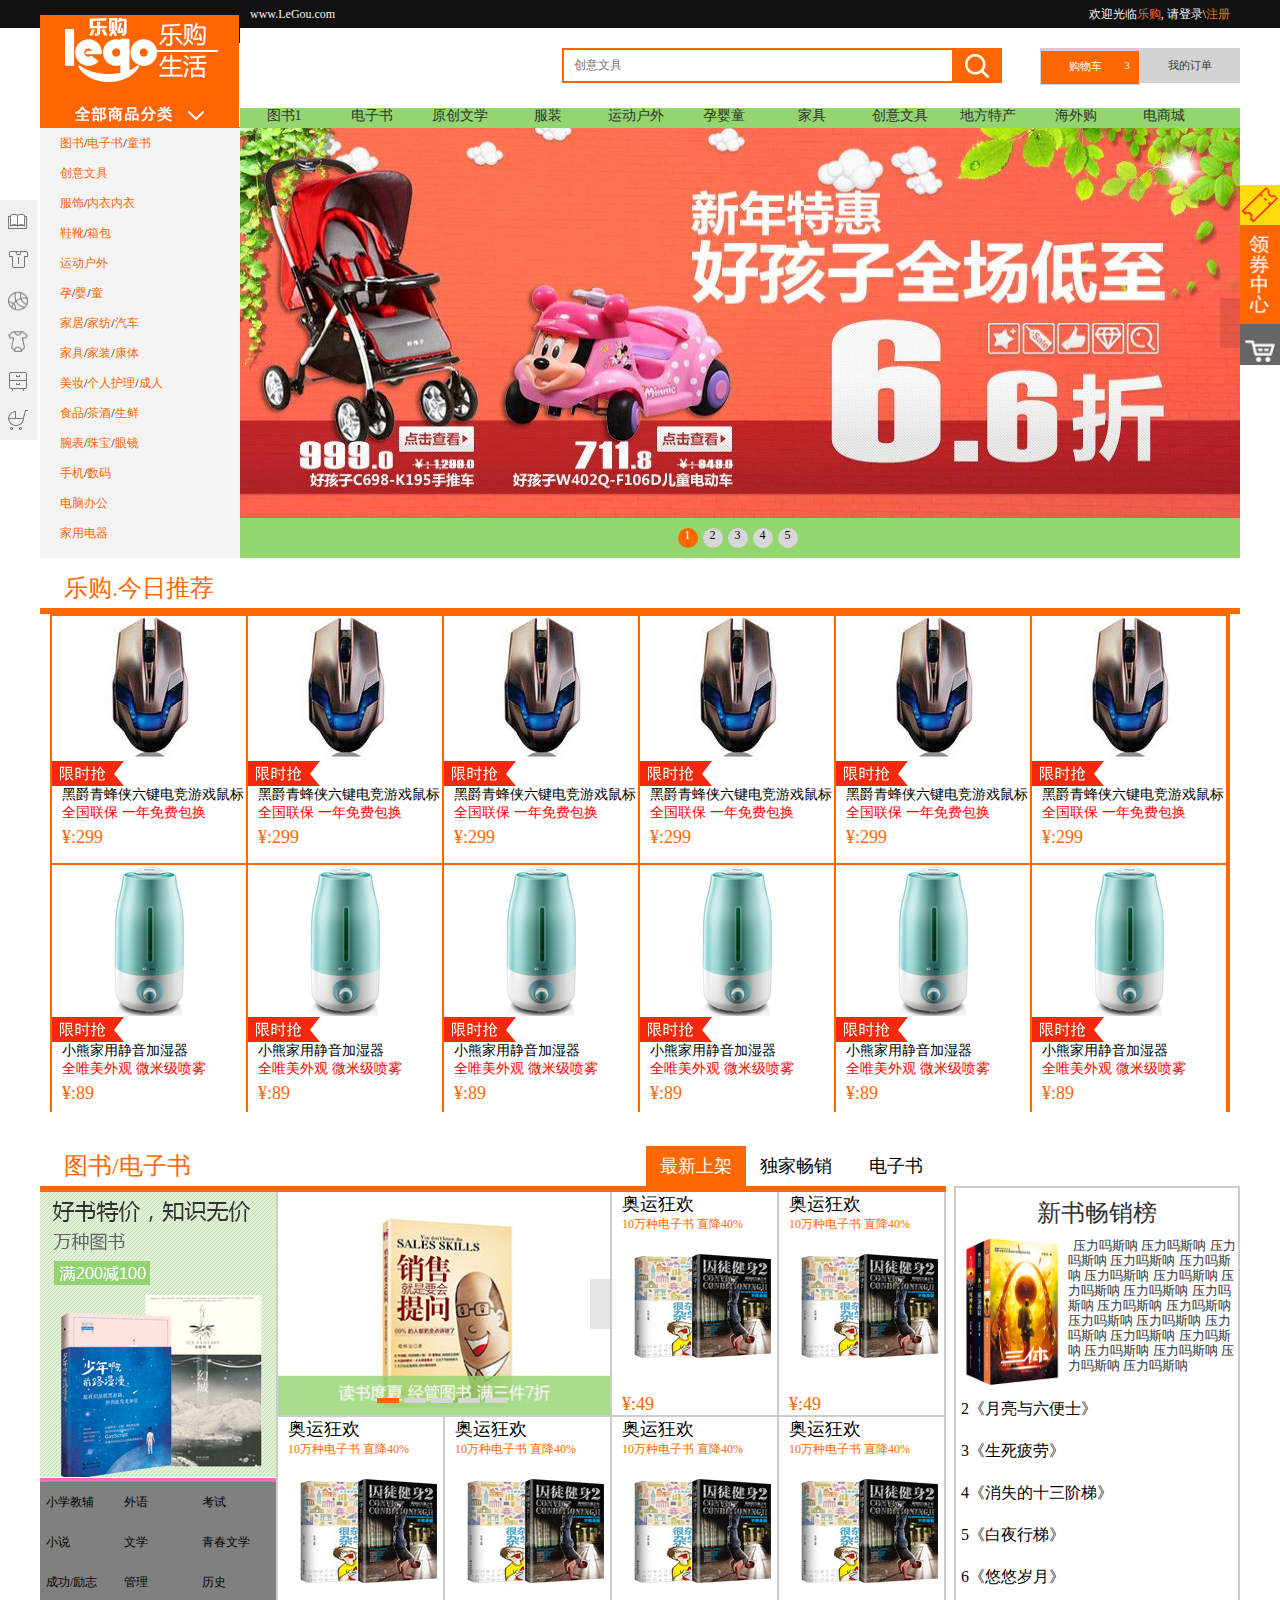
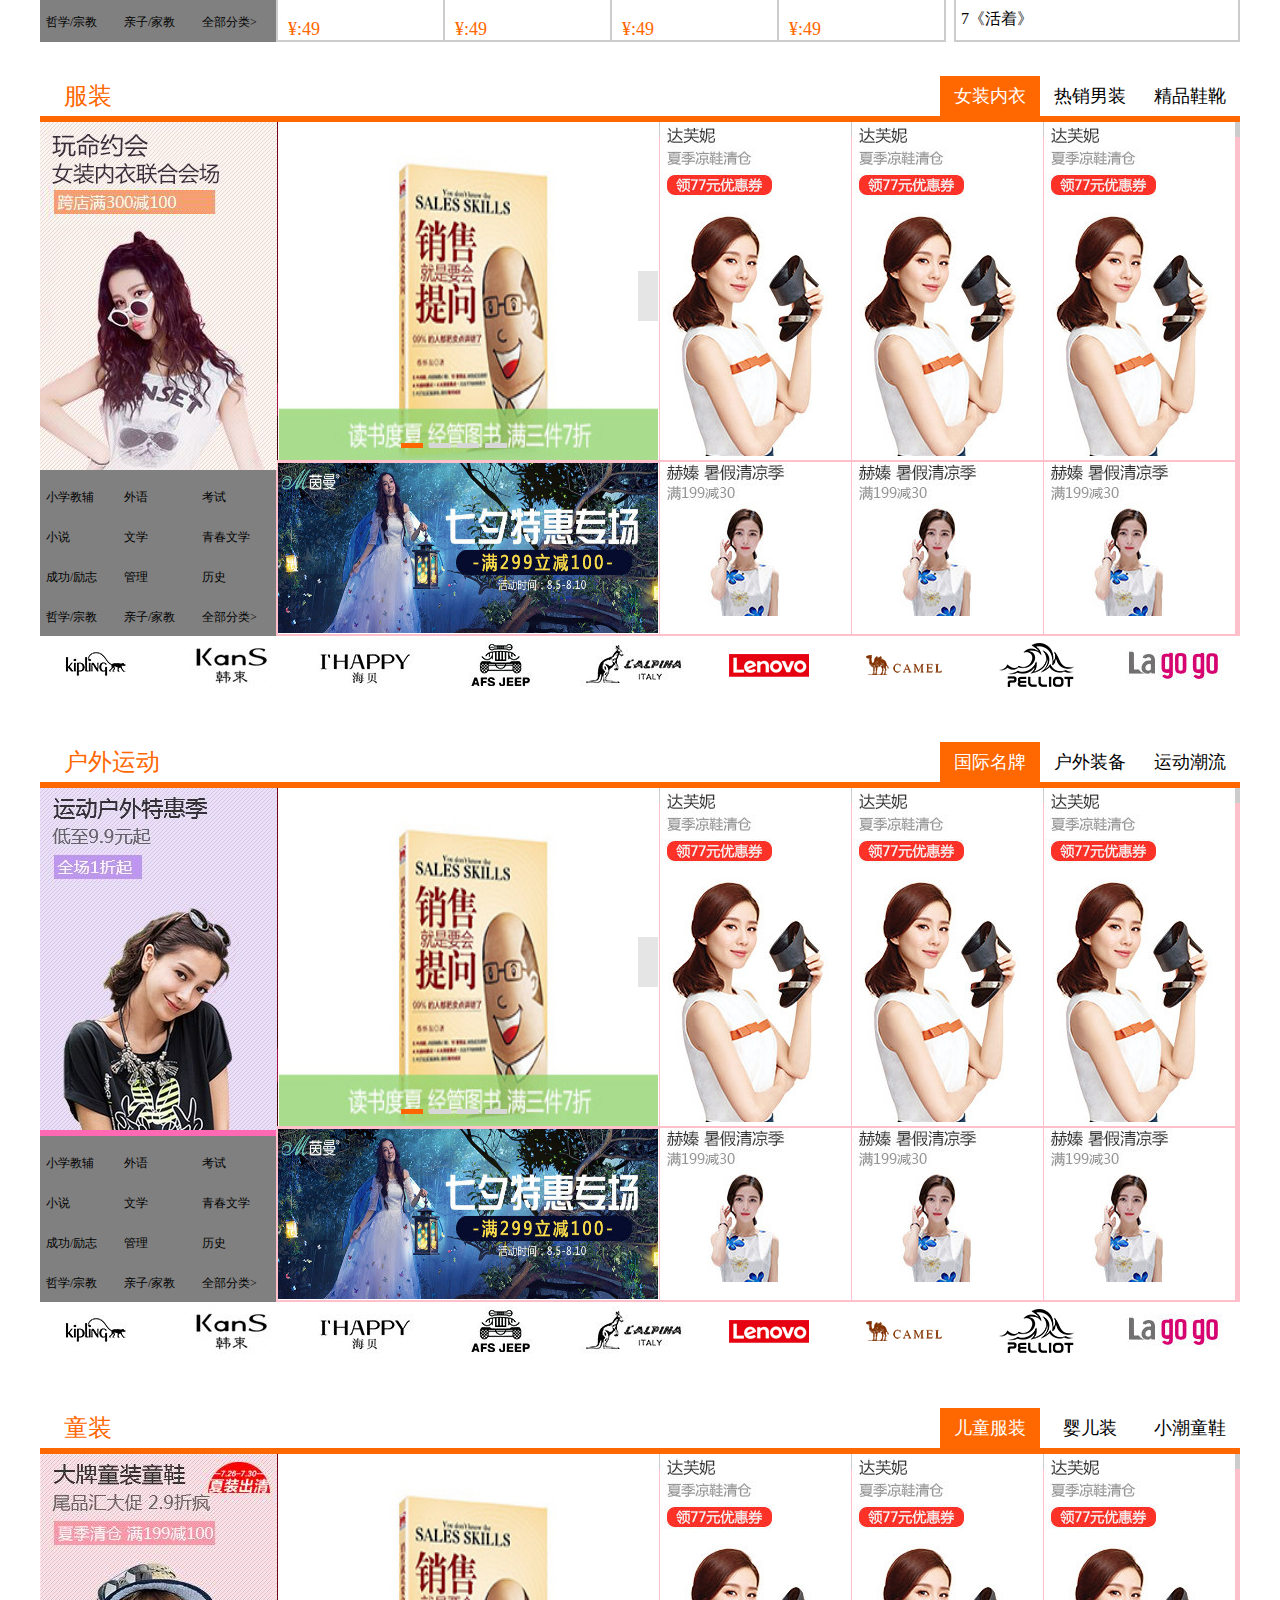
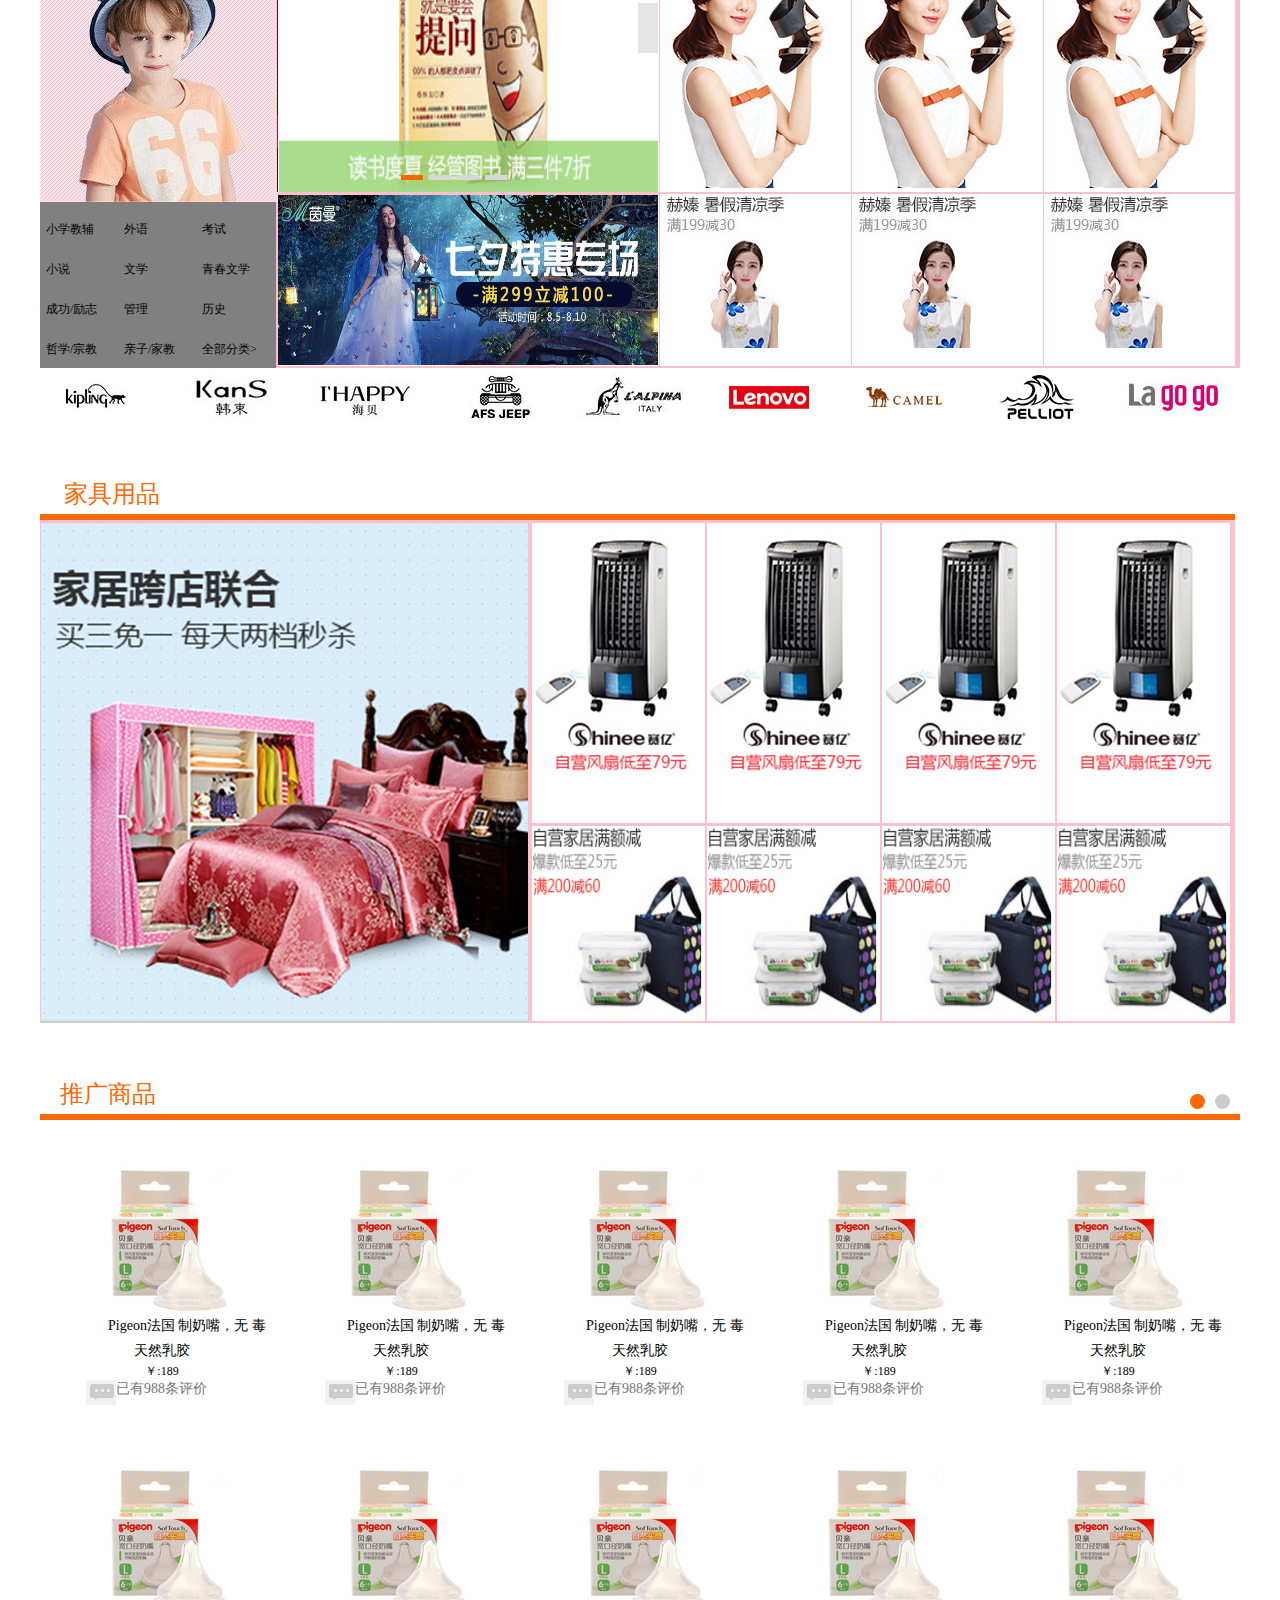
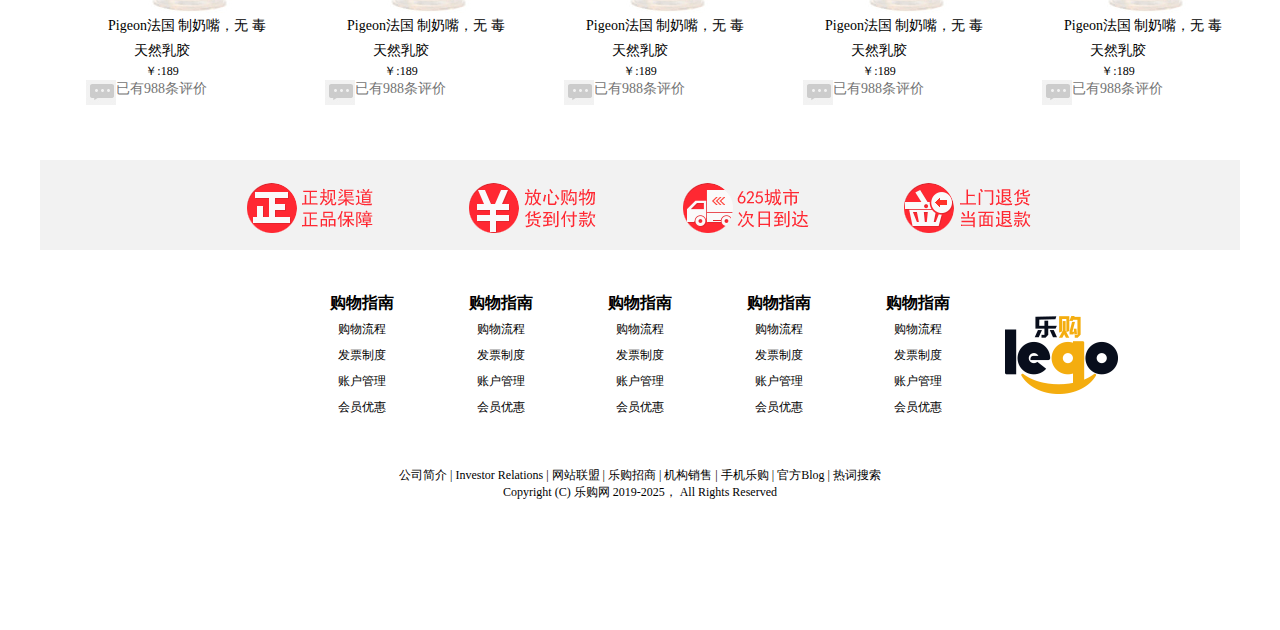
==== ch13/index.html @ 626ec100 "2023/01/01 update" ====
<!DOCTYPE html>
<html lang="en">

<head>
    <meta charset="UTF-8">
    <meta name="viewport" content="width=device-width, initial-scale=1.0">
    <title>乐购(LeGo.COM)-正品低价、品质保障、配送及时、轻松购物！</title>
    <meta name="viewport" content="width=device-width, initial-scale=1.0, maximum-scale=1.0, user-scalable=yes" />
    <meta name="description" content="乐购LeGo.COM-专业的综合网上购物商城，为您提供正品低价的购物选择、优质便捷的服务体验。商品来自全球数十万品牌商家，囊括家电、手机、电脑、服装、居家、母婴、美妆、个护、食品、生鲜等丰富品类，满足各种购物需求。" />
    <meta name="Keywords" content="网上购物,网上商城,家电,手机,电脑,服装,居家,母婴,美妆,个护,食品,生鲜,乐购" />
    <!-- 引入样式 -->
    <script src="./js/jquery-3.6.1.js"></script>
    <link rel="stylesheet" href="./css/reset.css">
    <link rel="stylesheet" href="./css/common.css">
    <link rel="stylesheet" href="./css/index.css">
    <link rel="stylesheet" href="./css/slider.css">

</head>

<body>

    <!-- 1 . 顶部 -->
    <div class="topbar">
        <!-- 内容容器 -->
        <div class="container clearfix">
            <p class="fl"><a href="#" class="href">www.LeGou.com</a></p>
            <p class="fr"><span>欢迎光临<a href="#" class="title">乐购</a></span>, <span>请<a href="#" class="login">登录</a>\<a href="#" class="register">注册</a> </span></p>
        </div>
    </div>

    <!-- 2 . 导航 -->
    <div class="nav container">
        4
        <!-- 搜索框&购物车&导航 -->

        <div class="search-shopcart-order clearfix">

            <div class="shopcart-order fr">

                <button><span></span><span>购物车</span><span>3</span></button>
                <button>我的订单</button>
            </div>

            <div class="search-input fr">
                <input class="search" placeholder="创意文具" type="text">
                <span></span>
            </div>
        </div>

        <!-- 分类导航 -->

        <div class="category-menu clearfix">
            <!-- 左侧 -->
            <div class="left-logo fl">
                <img src="./img/logo.jpg" alt="">
            </div>
            <!-- 右侧 -->
            <ul class="fr clearfix">
                <li>图书1</li>

                <li>电子书</li>

                <li>原创文学</li>

                <li>服装</li>

                <li>运动户外</li>

                <li>孕婴童</li>

                <li>家具</li>

                <li>创意文具</li>

                <li>地方特产</li>

                <li>海外购</li>

                <li>电商城</li>

            </ul>
        </div>
    </div>

    <!-- 3 . 分类导航和banner -->
    <div class="menu container clearfix">
        <!-- 左侧导航 -->
        <div class="sideMenu fl">
            <ul>
                <li>
                    <!-- 一级导航 -->
                    <p class="title">
                        <a href="#">图书</a>/<a href="#">电子书</a>/<a href="#">童书</a>
                    </p>
                    <!-- 二级导航 -->
                    <div class="subMenu">
                        子菜单1
                    </div>
                </li>
                <li>
                    <!-- 一级导航 -->
                    <p class="title">
                        <a href="#">创意文具</a>
                    </p>
                    <!-- 二级导航 -->
                    <div class="subMenu">
                        子菜单2
                    </div>
                </li>

                <li>
                    <!-- 一级导航 -->
                    <p class="title">
                        <a href="#">服饰</a>/<a href="#">内衣</a><a href="#">内衣</a>
                    </p>
                    <!-- 二级导航 -->
                    <div class="subMenu">
                        子菜单3
                    </div>
                </li>

                <li>
                    <!-- 一级导航 -->
                    <p class="title">
                        <a href="#">鞋靴</a>/<a href="#">箱包</a>
                    </p>
                    <!-- 二级导航 -->
                    <div class="subMenu">
                        子菜单4
                    </div>
                </li>

                <li>
                    <!-- 一级导航 -->
                    <p class="title">
                        <a href="#">运动户外</a>
                    </p>
                    <!-- 二级导航 -->
                    <div class="subMenu">
                        子菜单5
                    </div>
                </li>

                <li>
                    <!-- 一级导航 -->
                    <p class="title">
                        <a href="#">孕</a>/<a href="#">婴</a>/<a href="#">童</a>
                    </p>
                    <!-- 二级导航 -->
                    <div class="subMenu">
                        子菜单6
                    </div>
                </li>

                <li>
                    <!-- 一级导航 -->
                    <p class="title">
                        <a href="#">家居</a>/<a href="#">家纺</a>/<a href="#">汽车</a>
                    </p>
                    <!-- 二级导航 -->
                    <div class="subMenu">
                        子菜单7
                    </div>
                </li>

                <li>
                    <!-- 一级导航 -->
                    <p class="title">
                        <a href="#">家具</a>/<a href="#">家装</a>/<a href="#">康体</a>
                    </p>
                    <!-- 二级导航 -->
                    <div class="subMenu">
                        子菜单8
                    </div>
                </li>

                <li>
                    <!-- 一级导航 -->
                    <p class="title">
                        <a href="#">美妆</a>/<a href="#">个人护理</a>/<a href="#">成人</a>
                    </p>
                    <!-- 二级导航 -->
                    <div class="subMenu">
                        子菜单9
                    </div>
                </li>

                <li>
                    <!-- 一级导航 -->
                    <p class="title">
                        <a href="#">食品</a>/<a href="#">茶酒</a>/<a href="#">生鲜</a>
                    </p>
                    <!-- 二级导航 -->
                    <div class="subMenu">
                        子菜单10
                    </div>
                </li>

                <li>
                    <!-- 一级导航 -->
                    <p class="title">
                        <a href="#">腕表</a>/<a href="#">珠宝</a>/<a href="#">眼镜</a>
                    </p>
                    <!-- 二级导航 -->
                    <div class="subMenu">
                        子菜单11
                    </div>
                </li>

                <li>
                    <!-- 一级导航 -->
                    <p class="title">
                        <a href="#">手机</a>/<a href="#">数码</a>
                    </p>
                    <!-- 二级导航 -->
                    <div class="subMenu">
                        子菜单12
                    </div>
                </li>

                <li>
                    <!-- 一级导航 -->
                    <p class="title">
                        <a href="#">电脑办公</a>
                    </p>
                    <!-- 二级导航 -->
                    <div class="subMenu">
                        子菜单13
                    </div>
                </li>

                <li>
                    <!-- 一级导航 -->
                    <p class="title">
                        <a href="#">家用电器</a>
                    </p>
                    <!-- 二级导航 -->
                    <div class="subMenu">
                        子菜单14
                    </div>
                </li>

            </ul>
        </div>
        <!-- 右侧导航 -->
        <div class="banner fr">
            <!-- 轮播容器 -->

            <div class="pptbox" id="banner">
                <!--轮播的内容-->
                <ul class="innerwrapper">
                    <li>
                        <a href="#"><img src="img/banner1.jpg" /></a>
                    </li>
                    <li>
                        <a href="#"><img src="img/banner2.jpg" /></a>
                    </li>
                    <li>
                        <a href="#"><img src="img/banner3.jpg" /></a>
                    </li>
                    <li>
                        <a href="#"><img src="img/banner4.jpg" /></a>
                    </li>
                    <li>
                        <a href="#"><img src="img/banner5.jpg" /></a>
                    </li>
                </ul>
                <!--数字控制器-->
                <ul class="controls">
                    <li class="current">1</li>
                    <li>2</li>
                    <li>3</li>
                    <li>4</li>
                    <li>5</li>
                </ul>
                <!--按钮控制器-->
                <span class="btnright"></span>
            </div>
        </div>
    </div>

    <!-- 4 . 今日推荐 -->
    <div class="recommend container">
        <!-- 标题 -->
        <h1 class="title">
            乐购.今日推荐
        </h1>
        <!-- 推荐内容 -->
        <div class="remcommend-content">
            <ul>
                <li>
                    <img src="./img/mouse.jpg" alt="">
                    <p class="limit-time"><img src="./img/限时抢.jpg" alt=""></p>
                    <p class="desc">黑爵青蜂侠六键电竞游戏鼠标</p>
                    <p class="text">全国联保 一年免费包换</p>
                    <p class="price">&yen;:299</p>
                </li>
                <li><img src="./img/mouse.jpg" alt="">
                    <p class="limit-time"><img src="./img/限时抢.jpg" alt=""></p>
                    <p class="desc">黑爵青蜂侠六键电竞游戏鼠标</p>
                    <p class="text">全国联保 一年免费包换</p>
                    <p class="price">&yen;:299</p>
                </li>
                <li><img src="./img/mouse.jpg" alt="">
                    <p class="limit-time"><img src="./img/限时抢.jpg" alt=""></p>
                    <p class="desc">黑爵青蜂侠六键电竞游戏鼠标</p>
                    <p class="text">全国联保 一年免费包换</p>
                    <p class="price">&yen;:299</p>
                </li>
                <li><img src="./img/mouse.jpg" alt="">
                    <p class="limit-time"><img src="./img/限时抢.jpg" alt=""></p>
                    <p class="desc">黑爵青蜂侠六键电竞游戏鼠标</p>
                    <p class="text">全国联保 一年免费包换</p>
                    <p class="price">&yen;:299</p>
                </li>
                <li><img src="./img/mouse.jpg" alt="">
                    <p class="limit-time"><img src="./img/限时抢.jpg" alt=""></p>
                    <p class="desc">黑爵青蜂侠六键电竞游戏鼠标</p>
                    <p class="text">全国联保 一年免费包换</p>
                    <p class="price">&yen;:299</p>
                </li>
                <li><img src="./img/mouse.jpg" alt="">
                    <p class="limit-time"><img src="./img/限时抢.jpg" alt=""></p>
                    <p class="desc">黑爵青蜂侠六键电竞游戏鼠标</p>
                    <p class="text">全国联保 一年免费包换</p>
                    <p class="price">&yen;:299</p>
                </li>
                <li><img src="./img/热水壶.jpg" alt="">
                    <p class="limit-time"><img src="./img/限时抢.jpg" alt=""></p>
                    <p class="desc">小熊家用静音加湿器</p>
                    <p class="text">全唯美外观 微米级喷雾</p>
                    <p class="price">&yen;:89</p>
                </li>
                <li><img src="./img/热水壶.jpg" alt="">
                    <p class="limit-time"><img src="./img/限时抢.jpg" alt=""></p>
                    <p class="desc">小熊家用静音加湿器</p>
                    <p class="text">全唯美外观 微米级喷雾</p>
                    <p class="price">&yen;:89</p>
                </li>
                <li><img src="./img/热水壶.jpg" alt="">
                    <p class="limit-time"><img src="./img/限时抢.jpg" alt=""></p>
                    <p class="desc">小熊家用静音加湿器</p>
                    <p class="text">全唯美外观 微米级喷雾</p>
                    <p class="price">&yen;:89</p>
                </li>
                <li><img src="./img/热水壶.jpg" alt="">
                    <p class="limit-time"><img src="./img/限时抢.jpg" alt=""></p>
                    <p class="desc">小熊家用静音加湿器</p>
                    <p class="text">全唯美外观 微米级喷雾</p>
                    <p class="price">&yen;:89</p>
                </li>
                <li><img src="./img/热水壶.jpg" alt="">
                    <p class="limit-time"><img src="./img/限时抢.jpg" alt=""></p>
                    <p class="desc">小熊家用静音加湿器</p>
                    <p class="text">全唯美外观 微米级喷雾</p>
                    <p class="price">&yen;:89</p>
                </li>
                <li><img src="./img/热水壶.jpg" alt="">
                    <p class="limit-time"><img src="./img/限时抢.jpg" alt=""></p>
                    <p class="desc">小熊家用静音加湿器</p>
                    <p class="text">全唯美外观 微米级喷雾</p>
                    <p class="price">&yen;:89</p>
                </li>
            </ul>
        </div>
    </div>

    <!-- 5 . 电子书 -->
    <div class="floorBox ebooks container clearfix">
        <!-- 左侧盒子 -->
        <div class="left-box fl">
            <!-- 顶部 -->
            <div class="top clearfix">
                <!-- 标题 -->
                <h1 class="title fl">
                    图书/电子书
                </h1>
                <!-- 导航 -->
                <ul class="fr ebooks-nav">
                    <li class="active">最新上架</li>
                    <li>独家畅销</li>
                    <li>电子书</li>
                </ul>
            </div>
            <!-- 内容 -->
            <div class="centent clearfix">
                <!-- 左侧广告 -->
                <div class="ads fl">
                    <div class="top-img">
                        <img src="./img/好书好价.jpg" alt="">
                    </div>
                    <div class="buttom-text">
                        <ul>
                            <li>小学教辅</li>
                            <li>外语</li>
                            <li>考试</li>
                            <li>小说</li>
                            <li>文学</li>
                            <li>青春文学</li>
                            <li>成功/励志</li>
                            <li>管理</li>
                            <li>历史</li>
                            <li>哲学/宗教</li>
                            <li>亲子/家教</li>
                            <li>全部分类></li>
                        </ul>
                    </div>
                </div>

                <!-- 右侧列表 -->
                <!-- 1 -->
                <div class="ebooks-list fr">
                    <ul>
                        <li>
                            <!-- 轮播容器 -->
                            <div class="pptbox" id="ebooks-banner">

                                <!--轮播的内容-->
                                <ul class="innerwrapper">
                                    <li>
                                        <a href="#"><img src="img/图书轮播1.jpg" /></a>
                                    </li>
                                    <li>
                                        <a href="#"><img src="img/banner2.jpg" /></a>
                                    </li>
                                    <li>
                                        <a href="#"><img src="img/banner3.jpg" /></a>
                                    </li>
                                    <li>
                                        <a href="#"><img src="img/banner4.jpg" /></a>
                                    </li>
                                    <li>
                                        <a href="#"><img src="img/banner5.jpg" /></a>
                                    </li>
                                </ul>


                                <!--数字控制器-->
                                <!-- 第一个 -->
                                <ul class="controls">
                                    <li class="current">1</li>
                                    <li>2</li>
                                    <li>3</li>
                                    <li>4</li>
                                    <li>5</li>
                                </ul>


                                <!--按钮控制器-->
                                <span class="btnright"></span>
                            </div>

                        </li>

                        <li>
                            <p class="title">奥运狂欢</p>
                            <p class="promotion-text">10万种电子书 直降40%</p>
                            <img src="./img/电子书.jpg" alt="">
                            <p class="price">&yen;:49</p>
                        </li>
                        <li>
                            <p class="title">奥运狂欢</p>
                            <p class="promotion-text">10万种电子书 直降40%</p>
                            <img src="./img/电子书.jpg" alt="">
                            <p class="price">&yen;:49</p>
                        </li>
                        <li>
                            <p class="title">奥运狂欢</p>
                            <p class="promotion-text">10万种电子书 直降40%</p>
                            <img src="./img/电子书.jpg" alt="">
                            <p class="price">&yen;:49</p>
                        </li>
                        <li>
                            <p class="title">奥运狂欢</p>
                            <p class="promotion-text">10万种电子书 直降40%</p>
                            <img src="./img/电子书.jpg" alt="">
                            <p class="price">&yen;:49</p>
                        </li>
                        <li>
                            <p class="title">奥运狂欢</p>
                            <p class="promotion-text">10万种电子书 直降40%</p>
                            <img src="./img/电子书.jpg" alt="">
                            <p class="price">&yen;:49</p>
                        </li>
                        <li>
                            <p class="title">奥运狂欢</p>
                            <p class="promotion-text">10万种电子书 直降40%</p>
                            <img src="./img/电子书.jpg" alt="">
                            <p class="price">&yen;:49</p>
                        </li>
                    </ul>
                </div>
                <!-- 2 -->
                <div class="ebooks-list fr">
                    <ul>
                        <li>
                            <!-- 轮播容器 -->
                            <div class="pptbox" id="ebooks1-banner">

                                <!--轮播的内容-->
                                <ul class="innerwrapper">
                                    <li>
                                        <a href="#"><img src="img/图书轮播1.jpg" /></a>
                                    </li>
                                    <li>
                                        <a href="#"><img src="img/banner2.jpg" /></a>
                                    </li>
                                    <li>
                                        <a href="#"><img src="img/banner3.jpg" /></a>
                                    </li>
                                    <li>
                                        <a href="#"><img src="img/banner4.jpg" /></a>
                                    </li>
                                    <li>
                                        <a href="#"><img src="img/banner5.jpg" /></a>
                                    </li>
                                </ul>


                                <!--数字控制器-->
                                <!-- 第一个 -->
                                <ul class="controls">
                                    <li class="current">1</li>
                                    <li>2</li>
                                    <li>3</li>
                                    <li>4</li>
                                    <li>5</li>
                                </ul>


                                <!--按钮控制器-->
                                <span class="btnright"></span>
                            </div>

                        </li>

                        <li>
                            <p class="title">奥运狂欢adawdawdawd</p>
                            <p class="promotion-text">10万种电子书 直降40%</p>
                            <img src="./img/电子书.jpg" alt="">
                            <p class="price">&yen;:49</p>
                        </li>
                        <li>
                            <p class="title">奥运狂欢</p>
                            <p class="promotion-text">10万种电子书 直降40%</p>
                            <img src="./img/电子书.jpg" alt="">
                            <p class="price">&yen;:49</p>
                        </li>
                        <li>
                            <p class="title">奥运狂欢</p>
                            <p class="promotion-text">10万种电子书 直降40%</p>
                            <img src="./img/电子书.jpg" alt="">
                            <p class="price">&yen;:49</p>
                        </li>
                        <li>
                            <p class="title">奥运狂欢</p>
                            <p class="promotion-text">10万种电子书 直降40%</p>
                            <img src="./img/电子书.jpg" alt="">
                            <p class="price">&yen;:49</p>
                        </li>
                        <li>
                            <p class="title">奥运狂欢</p>
                            <p class="promotion-text">10万种电子书 直降40%</p>
                            <img src="./img/电子书.jpg" alt="">
                            <p class="price">&yen;:49</p>
                        </li>
                        <li>
                            <p class="title">奥运狂欢</p>
                            <p class="promotion-text">10万种电子书 直降40%</p>
                            <img src="./img/电子书.jpg" alt="">
                            <p class="price">&yen;:49</p>
                        </li>
                    </ul>
                </div>
                <!-- 3 -->
                <div class="ebooks-list fr">
                    <ul>
                        <li>
                            <!-- 轮播容器 -->
                            <div class="pptbox" id="ebooks2-banner">

                                <!--轮播的内容-->
                                <ul class="innerwrapper">
                                    <li>
                                        <a href="#"><img src="img/图书轮播1.jpg" /></a>
                                    </li>
                                    <li>
                                        <a href="#"><img src="img/banner2.jpg" /></a>
                                    </li>
                                    <li>
                                        <a href="#"><img src="img/banner3.jpg" /></a>
                                    </li>
                                    <li>
                                        <a href="#"><img src="img/banner4.jpg" /></a>
                                    </li>
                                    <li>
                                        <a href="#"><img src="img/banner5.jpg" /></a>
                                    </li>
                                </ul>


                                <!--数字控制器-->
                                <!-- 第一个 -->
                                <ul class="controls">
                                    <li class="current">1</li>
                                    <li>2</li>
                                    <li>3</li>
                                    <li>4</li>
                                    <li>5</li>
                                </ul>


                                <!--按钮控制器-->
                                <span class="btnright"></span>
                            </div>

                        </li>

                        <li>
                            <p class="title">奥运狂欢fassadasd</p>
                            <p class="promotion-text">10万种电子书 直降40%</p>
                            <img src="./img/电子书.jpg" alt="">
                            <p class="price">&yen;:49</p>
                        </li>
                        <li>
                            <p class="title">奥运狂欢</p>
                            <p class="promotion-text">10万种电子书 直降40%</p>
                            <img src="./img/电子书.jpg" alt="">
                            <p class="price">&yen;:49</p>
                        </li>
                        <li>
                            <p class="title">奥运狂欢</p>
                            <p class="promotion-text">10万种电子书 直降40%</p>
                            <img src="./img/电子书.jpg" alt="">
                            <p class="price">&yen;:49</p>
                        </li>
                        <li>
                            <p class="title">奥运狂欢</p>
                            <p class="promotion-text">10万种电子书 直降40%</p>
                            <img src="./img/电子书.jpg" alt="">
                            <p class="price">&yen;:49</p>
                        </li>
                        <li>
                            <p class="title">奥运狂欢</p>
                            <p class="promotion-text">10万种电子书 直降40%</p>
                            <img src="./img/电子书.jpg" alt="">
                            <p class="price">&yen;:49</p>
                        </li>
                        <li>
                            <p class="title">奥运狂欢</p>
                            <p class="promotion-text">10万种电子书 直降40%</p>
                            <img src="./img/电子书.jpg" alt="">
                            <p class="price">&yen;:49</p>
                        </li>
                    </ul>
                </div>
            </div>
        </div>
        <!-- 右侧盒子 -->
        <div class="right-box fr">
            <!-- 标题 -->
            <h3 class="title">新书畅销榜</h3>
            <ul>
                <li>
                    <P class="ebooks-title">1《三 体》</P>
                    <P class="clearfix desc ">
                        <img class="fl" src="./img/三体.jpg" alt="" width="112px" height="147px"> 压力吗斯呐 压力吗斯呐 压力吗斯呐 压力吗斯呐 压力吗斯呐 压力吗斯呐 压力吗斯呐 压力吗斯呐 压力吗斯呐 压力吗斯呐 压力吗斯呐 压力吗斯呐 压力吗斯呐 压力吗斯呐 压力吗斯呐 压力吗斯呐 压力吗斯呐 压力吗斯呐 压力吗斯呐 压力吗斯呐 压力吗斯呐
                    </P>
                </li>
                <li>
                    <P class="ebooks-title">2《月亮与六便士》</P>
                    <P class="clearfix desc ">
                        <img class="fl" src="./img//月亮与六便士.jpg" alt="" width="112px" height="147px"> 压力吗斯呐 压力吗斯呐 压力吗斯呐 压力吗斯呐 压力吗斯呐 压力吗斯呐 压力吗斯呐 压力吗斯呐 压力吗斯呐 压力吗斯呐压力吗斯呐 压力吗斯呐 压力吗斯呐 压力吗斯呐 压力吗斯呐 压力吗斯呐 压力吗斯呐 压力吗斯呐 压力吗斯呐 压力吗斯呐 压力吗斯呐
                    </P>
                </li>
                <li>
                    <P class="ebooks-title">3《生死疲劳》</P>
                    <P class="clearfix desc ">
                        <img class="fl" src="./img/生死疲劳.jpg" alt="" width="112px" height="147px"> 压力吗斯呐 压力吗斯呐 压力吗斯呐 压力吗斯呐 压力吗斯呐 压力吗斯呐 压力吗斯呐 压力吗斯呐 压力吗斯呐 压力吗斯呐压力吗斯呐 压力吗斯呐 压力吗斯呐 压力吗斯呐 压力吗斯呐 压力吗斯呐 压力吗斯呐 压力吗斯呐 压力吗斯呐 压力吗斯呐 压力吗斯呐
                    </P>
                </li>
                <li>
                    <P class="ebooks-title">4《消失的十三阶梯》</P>
                    <P class="clearfix desc ">
                        <img class="fl" src="./img/消失的13阶梯.jpg" alt="" width="112px" height="147px"> 压力吗斯呐 压力吗斯呐 压力吗斯呐 压力吗斯呐 压力吗斯呐 压力吗斯呐 压力吗斯呐 压力吗斯呐 压力吗斯呐 压力吗斯呐压力吗斯呐 压力吗斯呐 压力吗斯呐 压力吗斯呐 压力吗斯呐 压力吗斯呐 压力吗斯呐 压力吗斯呐 压力吗斯呐 压力吗斯呐 压力吗斯呐
                    </P>
                </li>
                <li>
                    <P class="ebooks-title">5《白夜行梯》</P>
                    <P class="clearfix desc ">
                        <img class="fl" src="./img/白夜行.jpg" alt="" width="112px" height="147px"> 压力吗斯呐 压力吗斯呐 压力吗斯呐 压力吗斯呐 压力吗斯呐 压力吗斯呐 压力吗斯呐 压力吗斯呐 压力吗斯呐 压力吗斯呐压力吗斯呐 压力吗斯呐 压力吗斯呐 压力吗斯呐 压力吗斯呐 压力吗斯呐 压力吗斯呐 压力吗斯呐 压力吗斯呐 压力吗斯呐 压力吗斯呐
                    </P>
                </li>
                <li>
                    <P class="ebooks-title">6《悠悠岁月》</P>
                    <P class="clearfix desc ">
                        <img class="fl" src="./img/悠悠岁月.jpg" alt="" width="112px" height="147px"> 压力吗斯呐 压力吗斯呐 压力吗斯呐 压力吗斯呐 压力吗斯呐 压力吗斯呐 压力吗斯呐 压力吗斯呐 压力吗斯呐 压力吗斯呐压力吗斯呐 压力吗斯呐 压力吗斯呐 压力吗斯呐 压力吗斯呐 压力吗斯呐 压力吗斯呐 压力吗斯呐 压力吗斯呐 压力吗斯呐 压力吗斯呐
                    </P>
                </li>
                <li>
                    <P class="ebooks-title">7《活着》</P>
                    <P class="clearfix desc ">
                        <img class="fl" src="./img/活着.jpg" alt="" width="112px" height="147px"> 压力吗斯呐 压力吗斯呐 压力吗斯呐 压力吗斯呐 压力吗斯呐 压力吗斯呐 压力吗斯呐 压力吗斯呐 压力吗斯呐 压力吗斯呐压力吗斯呐 压力吗斯呐 压力吗斯呐 压力吗斯呐 压力吗斯呐 压力吗斯呐 压力吗斯呐 压力吗斯呐 压力吗斯呐 压力吗斯呐 压力吗斯呐
                    </P>
                </li>
            </ul>
        </div>
    </div>

    <!-- 6 . 服装 -->
    <div class="floorBox clothes container clearfix">
        <!-- 左侧盒子 -->
        <div class="left-box fl">
            <!-- 顶部 -->
            <div class="top clearfix">
                <!-- 标题 -->
                <h1 class="title fl">
                    服装
                </h1>
                <!-- 导航 -->
                <ul class="fr clothes-nav">
                    <li class="active">女装内衣</li>
                    <li>热销男装</li>
                    <li>精品鞋靴</li>
                </ul>
            </div>
            <!-- 内容 -->
            <div class="centent clearfix">
                <!-- 左侧广告 -->
                <div class="ads fl">
                    <div class="top-img">
                        <img src="./img/服装折扣.jpg" alt="">
                    </div>
                    <div class="buttom-text">
                        <ul>
                            <li>小学教辅</li>
                            <li>外语</li>
                            <li>考试</li>
                            <li>小说</li>
                            <li>文学</li>
                            <li>青春文学</li>
                            <li>成功/励志</li>
                            <li>管理</li>
                            <li>历史</li>
                            <li>哲学/宗教</li>
                            <li>亲子/家教</li>
                            <li>全部分类></li>
                        </ul>
                    </div>
                </div>

                <!-- 右侧列表 -->
                <div class="clothers-list">
                    <ul>
                        <li>
                            <!-- 轮播容器 -->
                            <div class="pptbox" id="clothes-banner">

                                <!--轮播的内容-->
                                <ul class="innerwrapper">
                                    <li>
                                        <a href="#"><img src="img/图书轮播1.jpg" /></a>
                                    </li>
                                    <li>
                                        <a href="#"><img src="img/banner2.jpg" /></a>
                                    </li>
                                    <li>
                                        <a href="#"><img src="img/banner3.jpg" /></a>
                                    </li>
                                    <li>
                                        <a href="#"><img src="img/banner4.jpg" /></a>
                                    </li>
                                    <li>
                                        <a href="#"><img src="img/banner5.jpg" /></a>
                                    </li>
                                </ul>


                                <!--数字控制器-->
                                <ul class="controls ">
                                    <li class="current ">1</li>
                                    <li>2</li>
                                    <li>3</li>
                                    <li>4</li>
                                </ul>


                                <!--按钮控制器-->
                                <span class="btnright "></span>
                            </div>

                        </li>

                        <li>
                            <img src="./img/index100_05.jpg" alt="">
                        </li>
                        <li><img src="./img/index100_05.jpg" alt=""></li>
                        <li><img src="./img/index100_05.jpg" alt=""></li>
                        <li><img src="./img/index100_11.jpg" alt=""></li>
                        <li><img src="./img/index100_11.jpg" alt=""></li>
                        <li><img src="./img/index100_11.jpg" alt=""></li>
                        <li>
                            <img src="./img/cloth.jpg" alt="" width="380px" height="170px">
                        </li>
                    </ul>
                </div>

            </div>
            <div class="dx fl">
                <ul>
                    <li>
                        <img src="./img/服商1.jpg" alt="">
                    </li>
                    <li>
                        <img src="./img/服商2.jpg" alt="">
                    </li>
                    <li>
                        <img src="./img/服商3.jpg" alt="">
                    </li>
                    <li>
                        <img src="./img/服商4.jpg" alt="">
                    </li>
                    <li>
                        <img src="./img/服商5.jpg" alt="">
                    </li>
                    <li>
                        <img src="./img/服商6.jpg" alt="">
                    </li>
                    <li>
                        <img src="./img/服商7.jpg" alt="">
                    </li>
                    <li>
                        <img src="./img/服商8.jpg" alt="">
                    </li>
                    <li>
                        <img src="./img/服商9.jpg" alt="">
                    </li>

                </ul>
            </div>
        </div>
    </div>


    <!-- 7 . 户外运动 -->
    <div class="floorBox sport container ">
        <!-- 左侧盒子 -->
        <div class="left-box fl">
            <!-- 顶部 -->
            <div class="top clearfix">
                <!-- 标题 -->
                <h1 class="title fl">
                    户外运动
                </h1>
                <!-- 导航 -->
                <ul class="fr">
                    <li class="active">国际名牌</li>
                    <li>户外装备</li>
                    <li>运动潮流</li>
                </ul>
            </div>
            <!-- 内容 -->
            <div class="centent clearfix">
                <!-- 左侧广告 -->
                <div class="ads fl">
                    <div class="top-img">
                        <img src="./img/户外运动外1.jpg" alt="">
                    </div>
                    <div class="buttom-text">
                        <ul>
                            <li>小学教辅</li>
                            <li>外语</li>
                            <li>考试</li>
                            <li>小说</li>
                            <li>文学</li>
                            <li>青春文学</li>
                            <li>成功/励志</li>
                            <li>管理</li>
                            <li>历史</li>
                            <li>哲学/宗教</li>
                            <li>亲子/家教</li>
                            <li>全部分类></li>
                        </ul>
                    </div>
                </div>

                <!-- 右侧列表 -->
                <div class="sport-list">
                    <ul>
                        <li>
                            <!-- 轮播容器 -->
                            <div class="pptbox" id="sport-banner">

                                <!--轮播的内容-->
                                <ul class="innerwrapper">
                                    <li>
                                        <a href="#"><img src="img/图书轮播1.jpg" /></a>
                                    </li>
                                    <li>
                                        <a href="#"><img src="img/banner2.jpg" /></a>
                                    </li>
                                    <li>
                                        <a href="#"><img src="img/banner3.jpg" /></a>
                                    </li>
                                    <li>
                                        <a href="#"><img src="img/banner4.jpg" /></a>
                                    </li>
                                    <li>
                                        <a href="#"><img src="img/banner5.jpg" /></a>
                                    </li>
                                </ul>


                                <!--数字控制器-->
                                <ul class="controls ">
                                    <li class="current ">1</li>
                                    <li>2</li>
                                    <li>3</li>
                                    <li>4</li>
                                </ul>


                                <!--按钮控制器-->
                                <span class="btnright "></span>
                            </div>

                        </li>

                        <li>
                            <img src="./img/index100_05.jpg" alt="">
                        </li>
                        <li><img src="./img/index100_05.jpg" alt=""></li>
                        <li><img src="./img/index100_05.jpg" alt=""></li>
                        <li><img src="./img/index100_11.jpg" alt=""></li>
                        <li><img src="./img/index100_11.jpg" alt=""></li>
                        <li><img src="./img/index100_11.jpg" alt=""></li>
                        <li>
                            <img src="./img/cloth.jpg" alt="" width="380px" height="170px">
                        </li>
                    </ul>
                </div>

            </div>
            <div class="dx fl">
                <ul>
                    <li>
                        <img src="./img/服商1.jpg" alt="">
                    </li>
                    <li>
                        <img src="./img/服商2.jpg" alt="">
                    </li>
                    <li>
                        <img src="./img/服商3.jpg" alt="">
                    </li>
                    <li>
                        <img src="./img/服商4.jpg" alt="">
                    </li>
                    <li>
                        <img src="./img/服商5.jpg" alt="">
                    </li>
                    <li>
                        <img src="./img/服商6.jpg" alt="">
                    </li>
                    <li>
                        <img src="./img/服商7.jpg" alt="">
                    </li>
                    <li>
                        <img src="./img/服商8.jpg" alt="">
                    </li>
                    <li>
                        <img src="./img/服商9.jpg" alt="">
                    </li>

                </ul>
            </div>
        </div>
    </div>

    <!-- 8 . 童装 -->
    <div class="floorBox children container ">

        <!-- 左侧盒子 -->
        <div class="left-box fl">
            <!-- 顶部 -->
            <div class="top clearfix">
                <!-- 标题 -->
                <h1 class="title fl">
                    童装
                </h1>
                <!-- 导航 -->
                <ul class="fr">
                    <li class="active">儿童服装</li>
                    <li>婴儿装</li>
                    <li>小潮童鞋</li>
                </ul>
            </div>
            <!-- 内容 -->
            <div class="centent clearfix">
                <!-- 左侧广告 -->
                <div class="ads fl">
                    <div class="top-img">
                        <img src="./img/儿童服装外.jpg" alt="">
                    </div>
                    <div class="buttom-text">
                        <ul>
                            <li>小学教辅</li>
                            <li>外语</li>
                            <li>考试</li>
                            <li>小说</li>
                            <li>文学</li>
                            <li>青春文学</li>
                            <li>成功/励志</li>
                            <li>管理</li>
                            <li>历史</li>
                            <li>哲学/宗教</li>
                            <li>亲子/家教</li>
                            <li>全部分类></li>
                        </ul>
                    </div>
                </div>

                <!-- 右侧列表 -->
                <div class="children-list">
                    <ul>
                        <li>
                            <!-- 轮播容器 -->
                            <div class="pptbox" id="children-banner">

                                <!--轮播的内容-->
                                <ul class="innerwrapper">
                                    <li>
                                        <a href="#"><img src="img/图书轮播1.jpg" /></a>
                                    </li>
                                    <li>
                                        <a href="#"><img src="img/banner2.jpg" /></a>
                                    </li>
                                    <li>
                                        <a href="#"><img src="img/banner3.jpg" /></a>
                                    </li>
                                    <li>
                                        <a href="#"><img src="img/banner4.jpg" /></a>
                                    </li>
                                    <li>
                                        <a href="#"><img src="img/banner5.jpg" /></a>
                                    </li>
                                </ul>


                                <!--数字控制器-->
                                <ul class="controls ">
                                    <li class="current ">1</li>
                                    <li>2</li>
                                    <li>3</li>
                                    <li>4</li>
                                </ul>


                                <!--按钮控制器-->
                                <span class="btnright "></span>
                            </div>

                        </li>

                        <li>
                            <img src="./img/index100_05.jpg" alt="">
                        </li>
                        <li><img src="./img/index100_05.jpg" alt=""></li>
                        <li><img src="./img/index100_05.jpg" alt=""></li>
                        <li><img src="./img/index100_11.jpg" alt=""></li>
                        <li><img src="./img/index100_11.jpg" alt=""></li>
                        <li><img src="./img/index100_11.jpg" alt=""></li>
                        <li>
                            <img src="./img/cloth.jpg" alt="" width="380px" height="170px">
                        </li>
                    </ul>
                </div>

            </div>
            <div class="dx fl">
                <ul>
                    <li>
                        <img src="./img/服商1.jpg" alt="">
                    </li>
                    <li>
                        <img src="./img/服商2.jpg" alt="">
                    </li>
                    <li>
                        <img src="./img/服商3.jpg" alt="">
                    </li>
                    <li>
                        <img src="./img/服商4.jpg" alt="">
                    </li>
                    <li>
                        <img src="./img/服商5.jpg" alt="">
                    </li>
                    <li>
                        <img src="./img/服商6.jpg" alt="">
                    </li>
                    <li>
                        <img src="./img/服商7.jpg" alt="">
                    </li>
                    <li>
                        <img src="./img/服商8.jpg" alt="">
                    </li>
                    <li>
                        <img src="./img/服商9.jpg" alt="">
                    </li>

                </ul>
            </div>
        </div>
    </div>

    <!-- 9 . 家居日用 -->
    <div class="floorBox daily container ">
        <!-- 盒子 -->
        <div class="tbox fl">
            <!-- 顶部 -->
            <div class="top clearfix">
                <!-- 标题 -->
                <h1 class="title fl">
                    家具用品
                </h1>
            </div>
            <div class="adily-list">
                <ul>
                    <li><img src="./img/家居跨减.jpg" alt=""></li>
                    <li><img src="./img/电风机.jpg" alt=""></li>
                    <li><img src="./img/电风机.jpg" alt=""></li>
                    <li><img src="./img/电风机.jpg" alt=""></li>
                    <li><img src="./img/电风机.jpg" alt=""></li>
                    <li><img src="./img/自营家居减.jpg" alt="" width="171px" height="195px"></li>
                    <li><img src="./img/自营家居减.jpg" alt="" width="171px" height="195px"></li>
                    <li><img src="./img/自营家居减.jpg" alt="" width="171px" height="195px"></li>
                    <li><img src="./img/自营家居减.jpg" alt="" width="171px" height="195px"></li>

                </ul>
            </div>
        </div>
    </div>

    <!-- 10 . 推广商品 -->
    <div class="floorBox promotion container ">
        <!-- 盒子 -->
        <!-- 顶部 -->
        <div class="promotion-title clearfix">
            <!-- 标题 -->
            <p class="title fl">推广商品</p>
            <ul class="fr">
                <li class="active"></li>
                <li></li>
            </ul>
            <!-- <div class="out-box">
                    <div class="inner-box">
                    </div>
                </div> -->
            <!-- 顶部右边选项盒子 -->
        </div>
        <div class="promotion-content">
            <div class="out-box">
                <div class="inner-box">
                    <!-- 推广商品图1 -->
                    <ul class="promotion-list clearfix fl">
                        <li>
                            <div class="Img">
                                <img src="./img/奶嘴.jpg" alt="">
                            </div>
                            <p>
                                Pigeon法国 制奶嘴，无 毒天然乳胶
                            </p>
                            <div class="price">
                                ￥:189
                            </div>
                            <div class="comment clearfix">
                                <div class="fl"><img src="./img/index27_14.jpg" alt=""></div>
                                <div class="fl">已有988条评价</div>
                            </div>
                        </li>
                        <li>
                            <div class="Img">
                                <img src="./img/奶嘴.jpg" alt="">
                            </div>
                            <p>
                                Pigeon法国 制奶嘴，无 毒天然乳胶
                            </p>
                            <div class="price">
                                ￥:189
                            </div>
                            <div class="comment clearfix">
                                <div class="fl"><img src="./img/index27_14.jpg" alt=""></div>
                                <div class="fl">已有988条评价</div>
                            </div>
                        </li>
                        <li>
                            <div class="Img">
                                <img src="./img/奶嘴.jpg" alt="">
                            </div>
                            <p>
                                Pigeon法国 制奶嘴，无 毒天然乳胶
                            </p>
                            <div class="price">
                                ￥:189
                            </div>
                            <div class="comment clearfix">
                                <div class="fl"><img src="./img/index27_14.jpg" alt=""></div>
                                <div class="fl">已有988条评价</div>
                            </div>
                        </li>
                        <li>
                            <div class="Img">
                                <img src="./img/奶嘴.jpg" alt="">
                            </div>
                            <p>
                                Pigeon法国 制奶嘴，无 毒天然乳胶
                            </p>
                            <div class="price">
                                ￥:189
                            </div>
                            <div class="comment clearfix">
                                <div class="fl"><img src="./img/index27_14.jpg" alt=""></div>
                                <div class="fl">已有988条评价</div>
                            </div>
                        </li>
                        <li>
                            <div class="Img">
                                <img src="./img/奶嘴.jpg" alt="">
                            </div>
                            <p>
                                Pigeon法国 制奶嘴，无 毒天然乳胶
                            </p>
                            <div class="price">
                                ￥:189
                            </div>
                            <div class="comment clearfix">
                                <div class="fl"><img src="./img/index27_14.jpg" alt=""></div>
                                <div class="fl">已有988条评价</div>
                            </div>
                        </li>
                        <li>
                            <div class="Img">
                                <img src="./img/奶嘴.jpg" alt="">
                            </div>
                            <p>
                                Pigeon法国 制奶嘴，无 毒天然乳胶
                            </p>
                            <div class="price">
                                ￥:189
                            </div>
                            <div class="comment clearfix">
                                <div class="fl"><img src="./img/index27_14.jpg" alt=""></div>
                                <div class="fl">已有988条评价</div>
                            </div>
                        </li>
                        <li>
                            <div class="Img">
                                <img src="./img/奶嘴.jpg" alt="">
                            </div>
                            <p>
                                Pigeon法国 制奶嘴，无 毒天然乳胶
                            </p>
                            <div class="price">
                                ￥:189
                            </div>
                            <div class="comment clearfix">
                                <div class="fl"><img src="./img/index27_14.jpg" alt=""></div>
                                <div class="fl">已有988条评价</div>
                            </div>
                        </li>
                        <li>
                            <div class="Img">
                                <img src="./img/奶嘴.jpg" alt="">
                            </div>
                            <p>
                                Pigeon法国 制奶嘴，无 毒天然乳胶
                            </p>
                            <div class="price">
                                ￥:189
                            </div>
                            <div class="comment clearfix">
                                <div class="fl"><img src="./img/index27_14.jpg" alt=""></div>
                                <div class="fl">已有988条评价</div>
                            </div>
                        </li>
                        <li>
                            <div class="Img">
                                <img src="./img/奶嘴.jpg" alt="">
                            </div>
                            <p>
                                Pigeon法国 制奶嘴，无 毒天然乳胶
                            </p>
                            <div class="price">
                                ￥:189
                            </div>
                            <div class="comment clearfix">
                                <div class="fl"><img src="./img/index27_14.jpg" alt=""></div>
                                <div class="fl">已有988条评价</div>
                            </div>
                        </li>
                        <li>
                            <div class="Img">
                                <img src="./img/奶嘴.jpg" alt="">
                            </div>
                            <p>
                                Pigeon法国 制奶嘴，无 毒天然乳胶
                            </p>
                            <div class="price">
                                ￥:189
                            </div>
                            <div class="comment clearfix">
                                <div class="fl"><img src="./img/index27_14.jpg" alt=""></div>
                                <div class="fl">已有988条评价</div>
                            </div>
                        </li>
                    </ul>
                    <!-- 推广商品图2 -->
                    <ul class="promotion-list clearfix fl">
                        <li>
                            <div class="Img">
                                <img src="./img/奶嘴.jpg" alt="">
                            </div>
                            <p>
                                Pigeon法国 制奶嘴，无 毒天然乳胶
                            </p>
                            <div class="price">
                                ￥:189
                            </div>
                            <div class="comment clearfix">
                                <div class="fl"><img src="./img/index27_14.jpg" alt=""></div>
                                <div class="fl">已有988条评价</div>
                            </div>
                        </li>
                        <li>
                            <div class="Img">
                                <img src="./img/奶嘴.jpg" alt="">
                            </div>
                            <p>
                                Pigeon法国 制奶嘴，无 毒天然乳胶
                            </p>
                            <div class="price">
                                ￥:189
                            </div>
                            <div class="comment clearfix">
                                <div class="fl"><img src="./img/index27_14.jpg" alt=""></div>
                                <div class="fl">已有988条评价</div>
                            </div>
                        </li>
                        <li>
                            <div class="Img">
                                <img src="./img/奶嘴.jpg" alt="">
                            </div>
                            <p>
                                Pigeon法国 制奶嘴，无 毒天然乳胶
                            </p>
                            <div class="price">
                                ￥:189
                            </div>
                            <div class="comment clearfix">
                                <div class="fl"><img src="./img/index27_14.jpg" alt=""></div>
                                <div class="fl">已有988条评价</div>
                            </div>
                        </li>
                        <li>
                            <div class="Img">
                                <img src="./img/奶嘴.jpg" alt="">
                            </div>
                            <p>
                                Pigeon法国 制奶嘴，无 毒天然乳胶
                            </p>
                            <div class="price">
                                ￥:189
                            </div>
                            <div class="comment clearfix">
                                <div class="fl"><img src="./img/index27_14.jpg" alt=""></div>
                                <div class="fl">已有988条评价</div>
                            </div>
                        </li>
                        <li>
                            <div class="Img">
                                <img src="./img/奶嘴.jpg" alt="">
                            </div>
                            <p>
                                Pigeon法国 制奶嘴，无 毒天然乳胶
                            </p>
                            <div class="price">
                                ￥:189
                            </div>
                            <div class="comment clearfix">
                                <div class="fl"><img src="./img/index27_14.jpg" alt=""></div>
                                <div class="fl">已有988条评价</div>
                            </div>
                        </li>
                        <li>
                            <div class="Img">
                                <img src="./img/奶嘴.jpg" alt="">
                            </div>
                            <p>
                                Pigeon法国 制奶嘴，无 毒天然乳胶
                            </p>
                            <div class="price">
                                ￥:189
                            </div>
                            <div class="comment clearfix">
                                <div class="fl"><img src="./img/index27_14.jpg" alt=""></div>
                                <div class="fl">已有988条评价</div>
                            </div>
                        </li>
                        <li>
                            <div class="Img">
                                <img src="./img/奶嘴.jpg" alt="">
                            </div>
                            <p>
                                Pigeon法国 制奶嘴，无 毒天然乳胶
                            </p>
                            <div class="price">
                                ￥:189
                            </div>
                            <div class="comment clearfix">
                                <div class="fl"><img src="./img/index27_14.jpg" alt=""></div>
                                <div class="fl">已有988条评价</div>
                            </div>
                        </li>
                        <li>
                            <div class="Img">
                                <img src="./img/奶嘴.jpg" alt="">
                            </div>
                            <p>
                                Pigeon法国 制奶嘴，无 毒天然乳胶
                            </p>
                            <div class="price">
                                ￥:189
                            </div>
                            <div class="comment clearfix">
                                <div class="fl"><img src="./img/index27_14.jpg" alt=""></div>
                                <div class="fl">已有988条评价</div>
                            </div>
                        </li>
                        <li>
                            <div class="Img">
                                <img src="./img/奶嘴.jpg" alt="">
                            </div>
                            <p>
                                Pigeon法国 制奶嘴，无 毒天然乳胶
                            </p>
                            <div class="price">
                                ￥:189
                            </div>
                            <div class="comment clearfix">
                                <div class="fl"><img src="./img/index27_14.jpg" alt=""></div>
                                <div class="fl">已有988条评价</div>
                            </div>
                        </li>
                        <li>
                            <div class="Img">
                                <img src="./img/奶嘴.jpg" alt="">
                            </div>
                            <p>
                                Pigeon法国 制奶嘴，无 毒天然乳胶
                            </p>
                            <div class="price">
                                ￥:189
                            </div>
                            <div class="comment clearfix">
                                <div class="fl"><img src="./img/index27_14.jpg" alt=""></div>
                                <div class="fl">已有988条评价</div>
                            </div>
                        </li>
                    </ul>
                </div>
            </div>
        </div>
    </div>


    <!-- 11 . 尾部 -->
    <div class="footer container ">
        <!-- 顶部 -->
        <div class="footerTop">
            <!-- 页脚的版中 -->
            <ul class="logo-wrap">
                <li>
                    <img src="./img/版心1.png" alt="">
                </li>
                <li>
                    <img src="./img/版心2.png" alt="">
                </li>
                <li>
                    <img src="./img/版心3.png" alt="">
                </li>
                <li>
                    <img src="./img/版心4.png" alt="">
                </li>
            </ul>
        </div>
        <div class="footer-text container">
            <img src="./img/底部logo.png" alt="">
            <ul>
                <li>
                    <dl>
                        <dt>购物指南</dt>
                        <dd>购物流程</dd>
                        <dd>发票制度</dd>
                        <dd>账户管理</dd>
                        <dd>会员优惠</dd>
                    </dl>
                </li>
                <li>
                    <dl>
                        <dt>购物指南</dt>
                        <dd>购物流程</dd>
                        <dd>发票制度</dd>
                        <dd>账户管理</dd>
                        <dd>会员优惠</dd>
                    </dl>
                </li>
                <li>
                    <dl>
                        <dt>购物指南</dt>
                        <dd>购物流程</dd>
                        <dd>发票制度</dd>
                        <dd>账户管理</dd>
                        <dd>会员优惠</dd>
                    </dl>
                </li>
                <li>
                    <dl>
                        <dt>购物指南</dt>
                        <dd>购物流程</dd>
                        <dd>发票制度</dd>
                        <dd>账户管理</dd>
                        <dd>会员优惠</dd>
                    </dl>
                </li>
                <li>
                    <dl>
                        <dt>购物指南</dt>
                        <dd>购物流程</dd>
                        <dd>发票制度</dd>
                        <dd>账户管理</dd>
                        <dd>会员优惠</dd>
                    </dl>
                </li>
            </ul>
            <p>
                公司简介 | Investor Relations | 网站联盟 | 乐购招商 | 机构销售 | 手机乐购 | 官方Blog | 热词搜索
                <br> Copyright (C) 乐购网 2019-2025， All Rights Reserved
            </p>
        </div>
    </div>

    <!-- 二维码 -->
    <div class="qr-code">
        <p><img src="./img/黄卷.jpg"></p>
        <p class="ticket"><img src="./img/领卷中心.jpg"></p>
        <div><img src="./img/二维码.jpg"></div>
        <p><img src="./img/灰色购物车.jpg"></p>
    </div>

    <!-- 顶部搜索框 -->
    <div class="top-search-box">
        <div class="search-box">
            <input class="search" placeholder="创意文具" type="text">
        </div>
    </div>

    <!-- 楼层滚动 -->

    <ul class="floor">
        <li>
            <img src="./img/indexleft_05.png"> 图书
        </li>
        <li>
            <img src="./img/indexleft_08.png"> 服装
        </li>
        <li>
            <img src="./img/indexleft_11.png"> 运动
        </li>
        <li>
            <img src="./img/indexleft_14.png"> 童装
        </li>
        <li>
            <img src="./img/indexleft_17.png"> 家居
        </li>
        <li>
            <img src="./img/floor-icon.png"> 推广
        </li>
    </ul>


    <!-- 返回顶部 <div class="backToTop">
        <img src="./img/gotoTop.jpg" alt="">
        </div> -->

    <!-- 引入jquery.min.js -->
    <script src="./js/jquery.main.js "></script>
    <!-- 引入轮播插件 -->
    <script src="./js/slider.js "></script>
    <!-- 引入已有js文件 -->
    <script src="./js/index.js "></script>
    <!--- 引入返回顶部js --->
    <script src="./js/gotoTop.js"></script>
    <script>
        // 调用顶部函数
        $(function() {
            gotoTop({
                imgUrl: './img/gotoTop.jpg',
                bottom: '95px',
            });
        })
    </script>

</body>

</html>
---- ch13/css/common.css ----
/* 清除浮动 */

.clearfix::after {
    content: '';
    display: inline-block;
    height: 0;
    clear: both;
}


/* 左浮动 */

.fl {
    float: left;
}


/* 右浮动 */

.fr {
    float: right;
}


/* 版心 */

.container {
    width: 1200px;
    margin: 0 auto;
}


/* 1 . 顶部 */


/* 顶部外层容器 */

.topbar {
    height: 28px;
    background-color: #101010;
}


/* 顶部内层容器 */

.topbar .container {
    height: 28px;
    background-color: #101010;
}


/* 内部p标签 */

.topbar .container p {
    height: 28px;
    line-height: 28px;
    color: #f1f1f1;
}


/* 第一个p标签 */

.topbar .container p:first-child {
    text-indent: 210px;
}


/* 第一个p标签下面的a标签 */

.topbar .container p:first-child a {
    color: #f1f1f1;
    text-decoration: none;
}


/* 第2个p标签 */

.topbar .container p:nth-child(2) {
    margin-right: 10px;
}


/* 第2个p标签下面的标题和注册 */

.topbar .container p:nth-child(2) a:not(.login) {
    color: #ff6700;
}


/* 第2个p标签 下单登录 */

.topbar .container p:nth-child(2) .login {
    color: white;
}


/* 第2个p标签下面的**标题 */

.topbar .container p:nth-child(2) .title,
.topbar .container p:nth-child(2) .register {
    color: #ff6700;
}


/* 第2个p标签下面的登录标签 */

.topbar .container p:nth-child(2) .login {
    color: #f1f1f1;
}


/* 2 . 导航 */

.nav {
    height: 80px;
    background-color: #fff;
}


/* 搜索购物车大容器 */

.nav .search-shopcart-order {
    margin-top: 5px;
    height: 35px;
}


/* 搜索框 */

.nav .search-shopcart-order .search-input {
    width: 440px;
    height: 35px;
    background-color: #ff6700;
    margin-right: 38px;
    position: relative;
}


/* 搜索框中的图片 */

.nav .search-shopcart-order .search-input span {
    display: inline-block;
    width: 50px;
    height: 35px;
    position: absolute;
    right: 0;
    top: 0;
    background-image: url('../img/bgicon.png');
}


/* 搜索框 */

.nav .search-shopcart-order .search-input .search {
    width: 390px;
    height: 31px;
    border: 2px solid #ff6700;
    text-indent: 10px;
    color: #333;
    outline: none;
}


/* 购物车和订单 */

.nav .search-shopcart-order .shopcart-order {
    width: 200px;
    height: 35px;
    background-color: pink;
    font-size: 0;
}

.nav .search-shopcart-order .shopcart-order button {
    width: 100px;
    height: 35px;
    background-color: lightgray;
    border: 1px solid lightgray;
    font-size: 11px;
    color: #333;
    outline: none;
}


/* 购物车按钮 */

.nav .search-shopcart-order .shopcart-order button:nth-child(1) {
    background-color: #ff6700;
    color: #fff;
    padding-left: 3px;
}

.nav .search-shopcart-order .shopcart-order button:nth-child(1) span:first-child {
    background-image: url('../img/two_40.jpg');
    display: inline-block;
    background-repeat: no-repeat;
    vertical-align: top;
    width: 20px;
    height: 16px;
    margin-right: 3px;
}


/* 购物车文字 */

.nav .search-shopcart-order .shopcart-order button:nth-child(1) span:nth-child(2) {
    vertical-align: top;
    display: inline-block;
}


/* 数量 */

.nav .search-shopcart-order .shopcart-order button:nth-child(1) span:nth-child(3) {
    vertical-align: top;
    display: inline-block;
    width: 20px;
    margin-left: 15px;
}


/* 分类导航 */

.nav .category-menu {
    margin-top: 15px;
    height: 30px;
}

.nav .category-menu .left-logo {
    width: 200px;
    height: 30px;
    background-color: green;
    position: relative;
}

.nav .category-menu .left-logo img {
    position: absolute;
    bottom: 0;
    left: 0;
}

.nav .category-menu ul {
    width: 1000px;
    height: 30px;
}

.nav .category-menu ul li {
    float: left;
    height: 30px;
    line-height: 36px;
    width: 88px;
    color: #333;
    font-size: 14px;
    text-align: center;
    font-weight: 700px;
}


/* 11 . ===========尾部============= */

.footer {
    height: 470px;
}

.footerTop {
    width: 100%;
    height: 90px;
    background: #f2f2f2;
}

.footer .footerTop .logo-wrap {
    width: 786px;
    height: 96px;
    margin: 0 auto;
}

.footer .footerTop .logo-wrap>li {
    width: 132px;
    height: 50px;
    float: left;
    margin-top: 23px;
}

.footer .footerTop .logo-wrap li:not(:first-child) {
    margin-left: 86px;
}

.footer .footer-text {
    height: 374px;
    position: relative;
    padding-top: 40px;
    box-sizing: border-box;
}

.footer .footer-text img {
    position: absolute;
    right: 98px;
    top: 62px;
}

.footer .footer-text ul {
    width: 695px;
    height: 132px;
    margin: 0 auto;
}

.footer .footer-text ul li {
    float: left;
    width: 139px;
    height: 132px;
    text-align: center;
}

.footer .footer-text ul li dl {
    line-height: 26px;
}

.footer .footer-text ul li dl dt {
    font-weight: 600;
    font-size: 16px;
}

.footer .footer-text p {
    text-align: center;
    margin-top: 45px;
}
---- ch13/css/index.css ----
/* 1 . 顶部 */


/* 顶部外层容器 */

.topbar {
    height: 28px;
    background-color: #101010;
}


/* 顶部内层容器 */

.topbar .container {
    height: 28px;
    background-color: #101010;
}


/* 内部p标签 */

.topbar .container p {
    height: 28px;
    line-height: 28px;
    color: #f1f1f1;
}


/* 第一个p标签 */

.topbar .container p:first-child {
    text-indent: 210px;
}


/* 第一个p标签下面的a标签 */

.topbar .container p:first-child a {
    color: #f1f1f1;
    text-decoration: none;
}


/* 第2个p标签 */

.topbar .container p:nth-child(2) {
    margin-right: 10px;
}


/* 第2个p标签下面的标题和注册 */

.topbar .container p:nth-child(2) a:not(.login) {
    color: #ff6700;
}


/* 第2个p标签 下单登录 */

.topbar .container p:nth-child(2) .login {
    color: white;
}


/* 第2个p标签下面的**标题 */

.topbar .container p:nth-child(2) .title,
.topbar .container p:nth-child(2) .register {
    color: #ff6700;
}


/* 第2个p标签下面的登录标签 */

.topbar .container p:nth-child(2) .login {
    color: #f1f1f1;
}


/* 2 . 导航 */

.nav {
    height: 80px;
    background-color: #fff;
}


/* 搜索购物车大容器 */

.nav .search-shopcart-order {
    margin-top: 5px;
    height: 35px;
}


/* 搜索框 */

.nav .search-shopcart-order .search-input {
    width: 440px;
    height: 35px;
    background-color: #ff6700;
    margin-right: 38px;
    position: relative;
}


/* 搜索框中的图片 */

.nav .search-shopcart-order .search-input span {
    display: inline-block;
    width: 50px;
    height: 35px;
    position: absolute;
    right: 0;
    top: 0;
    background-image: url('../img/bgicon.png');
}


/* 搜索框 */

.nav .search-shopcart-order .search-input .search {
    width: 390px;
    height: 31px;
    border: 2px solid #ff6700;
    text-indent: 10px;
    color: #333;
    outline: none;
}


/* 购物车和订单 */

.nav .search-shopcart-order .shopcart-order {
    width: 200px;
    height: 35px;
    background-color: pink;
    font-size: 0;
}

.nav .search-shopcart-order .shopcart-order button {
    width: 100px;
    height: 35px;
    background-color: lightgray;
    border: 1px solid lightgray;
    font-size: 11px;
    color: #333;
    outline: none;
}


/* 购物车按钮 */

.nav .search-shopcart-order .shopcart-order button:nth-child(1) {
    background-color: #ff6700;
    color: #fff;
    padding-left: 3px;
}

.nav .search-shopcart-order .shopcart-order button:nth-child(1) span:first-child {
    background-image: url('../img/two_40.jpg');
    display: inline-block;
    background-repeat: no-repeat;
    vertical-align: top;
    width: 20px;
    height: 16px;
    margin-right: 3px;
}


/* 购物车文字 */

.nav .search-shopcart-order .shopcart-order button:nth-child(1) span:nth-child(2) {
    vertical-align: top;
    display: inline-block;
}


/* 数量 */

.nav .search-shopcart-order .shopcart-order button:nth-child(1) span:nth-child(3) {
    vertical-align: top;
    display: inline-block;
    width: 20px;
    margin-left: 15px;
}


/* 分类导航 */

.nav .category-menu {
    margin-top: 15px;
    height: 30px;
}

.nav .category-menu .left-logo {
    width: 200px;
    height: 30px;
    background-color: green;
    position: relative;
}

.nav .category-menu .left-logo img {
    position: absolute;
    bottom: 0;
    left: 0;
}

.nav .category-menu ul {
    width: 1000px;
    height: 30px;
}

.nav .category-menu ul li {
    float: left;
    height: 30px;
    line-height: 36px;
    width: 88px;
    color: #333;
    font-size: 14px;
    text-align: center;
    font-weight: 700px;
}


/* 3 . ===========分类导航和banner ======== */

.menu {
    height: 450px;
    background-color: #93d56f;
}

.menu .sideMenu {
    height: 430px;
    width: 200px;
}

.menu .sideMenu ul {
    height: 430px;
    width: 200px;
    background-color: #f3f3f3;
    position: relative;
}

.menu .sideMenu ul li {
    height: 30px;
    line-height: 30px;
    width: 200px;
    text-indent: 20px;
}

.menu .sideMenu ul li a {
    color: #ff6700;
    text-decoration: none;
}

.menu .sideMenu ul li a:hover {
    color: #ff6700;
}

.menu .sideMenu ul li:hover {
    background-color: #fff;
}

.menu .sideMenu ul li:hover a {
    color: #ff6700;
}

.menu .sideMenu ul li:hover {
    widows: 200px;
    height: 30PX;
    line-height: 30px;
}

.menu .sideMenu ul li:hover .title {
    background-color: #fff;
    position: absolute;
    z-index: 99;
}

.menu .sideMenu ul li:hover .subMenu {
    display: block;
}

.menu .sideMenu ul li .subMenu {
    /* position: absolute;
    top: 0;
    left: 198px;
    border: 2px solid #ff6700;
    width: 550px;
    height: 428px;
    display: none; */
    position: absolute;
    left: 198px;
    top: 0;
    background-color: #fff;
    border: 1px solid #ff6700;
    width: 500px;
    height: 428px;
    display: none;
    z-index: 88;
}

.menu .banner {
    height: 430px;
    width: 1000px;
}


/* 4 . ==========今日推荐=========== */

.recommend {
    height: 544px;
}


/* 标题 */

.recommend .title {
    width: 1200px;
    height: 40px;
    line-height: 40px;
    margin-top: 10px;
    text-indent: 24px;
    font-size: 24px;
    font-weight: 300;
    color: #ff6700;
    background-color: #fff;
    border-bottom: 6px solid #ff6700;
}


/* 推荐内容 */

.recommend .remcommend-content {
    width: 1180px;
    height: 498px;
    margin: 0 auto;
    /* background-color: #ff6700; */
}


/* 列表容器 */

.recommend .remcommend-content ul {
    width: 1180 px;
    height: 498px;
    margin: 0 auto;
    background-color: #ff6700;
}


/* 推荐列表Li */

.recommend .remcommend-content ul li {
    width: 194px;
    height: 247px;
    background-color: #fff;
    float: left;
    margin-top: 2px;
    margin-left: 2px;
}


/* 推荐内容主体结构 */

.recommend .remcommend-content ul li {
    text-align: center;
}


/* 推荐内容字体设置 */

.recommend .remcommend-content ul li p {
    text-align: left;
    text-indent: 10px;
    font-size: 14px;
}


/* 限时标签 */

.recommend .remcommend-content ul li p.limit-time {
    text-align: left;
    text-indent: 0;
}

.recommend .remcommend-content ul li p.text {
    color: red;
}

.recommend .remcommend-content ul li p.price {
    color: #ff6700;
    font-size: 18px;
    margin-top: 5px;
    font-weight: 10;
}


/* 5 . =========电子书======== */

.ebooks {
    height: 496px;
    margin-top: 34px;
}


/* 左侧盒子 */

.ebooks .left-box {
    height: 496px;
    width: 906px;
    background-color: pink;
}


/* 顶部 */

.ebooks .left-box .top {
    width: 906px;
    height: 40px;
    line-height: 41px;
    background-color: #fff;
    border-bottom: 6px solid #ff6700;
}


/* 标题 */

.ebooks .left-box .top .title {
    text-indent: 24px;
    font-size: 24px;
    font-weight: 300;
    color: #ff6700;
}


/* 右侧标题 */

.ebooks .left-box .top ul li {
    float: left;
    font-size: 18px;
    width: 100px;
    text-align: center;
}


/* 右侧激活类 */

.ebooks .left-box .top ul li.active {
    background-color: #ff6700;
    color: #fff;
}


/* 下部分内容 */

.ebooks .left-box .centent {
    height: 450px;
    width: 906px;
    background-color: #ccc;
}


/* 左侧广告 */

.ebooks .left-box .centent .ads {
    width: 236px;
    height: 450px;
    background-color: #f9f9f9;
}

.ebooks .left-box .centent .ads .top-img {
    width: 236px;
    height: 290px;
    background-color: hotpink;
}

.ebooks .left-box .centent .ads .buttom-text {
    height: 160px;
    width: 236px;
    background-color: gray;
}

.ebooks .left-box .centent .ads .buttom-text ul {
    width: 235px;
    height: 160px;
    margin-left: 1px;
}

.ebooks .left-box .centent .ads .buttom-text ul li {
    float: left;
    width: 78px;
    height: 40px;
    line-height: 40px;
    text-indent: 5px;
}


/* 右侧图书 */

.ebooks .left-box .centent .ebooks-list {
    height: 450px;
    width: 670px;
    background-color: #ccc;
}

.ebooks .left-box .centent .ebooks-list:nth-child(3) {
    display: none;
}

.ebooks .left-box .centent .ebooks-list:nth-child(4) {
    display: none;
}

.ebooks .left-box .centent .ebooks-list>ul>li {
    height: 223px;
    width: 165px;
    background-color: white;
    float: left;
    margin-left: 2px;
    margin-bottom: 2px;
    text-align: center;
}

.ebooks .left-box .centent .ebooks-list>ul>li>img {
    margin: 15px auto;
}

.ebooks .left-box .centent .ebooks-list>ul>li>p {
    text-align-last: left;
    text-indent: 10px;
}

.ebooks .left-box .centent .ebooks-list>ul>li>p:first-child {
    font-size: 18px;
}

.ebooks .left-box .centent .ebooks-list>ul>li>p:not(:first-child) {
    color: #ff6700;
}

.ebooks .left-box .centent .ebooks-list>ul>li>p:last-child {
    font-size: 18px;
    margin-top: 15px;
}

.ebooks .left-box .centent .ebooks-list ul li:first-child {
    width: 332px;
    height: 223px;
    background-color: green;
}

.ebooks .left-box .centent .ebooks-list ul li:first-child .pptbox {
    width: 332px;
    height: 223px;
}


/* 右侧盒子 */

.ebooks .right-box {
    width: 286px;
    height: 456px;
    margin-top: 40px;
    border: 2px solid #ccc;
    box-sizing: border-box;
}

.ebooks .right-box .title {
    text-align: center;
    height: 50px;
    line-height: 50px;
    font-size: 24px;
    font-weight: 200;
    color: #333;
}

.ebooks .right-box ul li {
    line-height: 42px;
    font-size: 16PX;
    text-indent: 5px;
}

.ebooks .right-box ul li .desc.img {
    margin-right: 9px;
}


/* 新书列表交互相关样式 */

.ebooks .right-box ul li .desc {
    font-size: 13px;
    line-height: 15px;
    height: 150px;
    color: #333;
    /* 隐藏 详情默认所有都是隐藏的只有第一个显示*/
    display: none;
}

.ebooks .right-box ul li:first-child .ebooks-title {
    /* 默认所有标题都显示 只要第一个隐藏 */
    display: none;
}

.ebooks .right-box ul li:first-child .desc {
    /* 默认第一个显示详情 */
    display: block;
}


/* 6 . ==========服装========= */

.clothes {
    height: 632px;
    margin-top: 34px;
}

.clothes .left-box {
    height: 560px;
    width: 1200px;
    background-color: pink;
}


/* 顶部 */

.clothes .left-box .top {
    width: 1200px;
    height: 40px;
    line-height: 41px;
    background-color: #fff;
    border-bottom: 6px solid #ff6700;
}


/* 标题 */

.clothes .left-box .top .title {
    text-indent: 24px;
    font-size: 24px;
    font-weight: 300;
    color: #ff6700;
}


/* 右侧标题 */

.clothes .left-box .top ul li {
    float: left;
    font-size: 18px;
    width: 100px;
    text-align: center;
}


/* 右侧激活类 */

.clothes .left-box .top ul li.active {
    background-color: #ff6700;
    color: #fff;
}


/* 下部分内容 */

.clothes .left-box .centent {
    height: 560p;
    width: 1200px;
    background-color: #ccc;
}


/* 左侧广告 */

.clothes .left-box .centent .ads {
    width: 236px;
    height: 514px;
    background-color: #f9f9f9;
}

.clothes .left-box .centent .ads .top-img {
    width: 236px;
    height: 348px;
    background-color: hotpink;
}

.clothes .left-box .centent .ads .buttom-text {
    height: 166px;
    width: 236px;
    background-color: gray;
}

.clothes .left-box .centent .ads .buttom-text ul {
    width: 235px;
    height: 160px;
    margin-left: 1px;
}

.clothes .left-box .centent .ads .buttom-text ul li {
    float: left;
    width: 78px;
    height: 40px;
    line-height: 55px;
    text-indent: 5px;
}


/* 右侧图书 */

.clothes .left-box .centent .clothers-list ul li {
    float: left;
    height: 255px;
    width: 191px;
    background-color: white;
    margin-left: 1px;
    margin-bottom: 2px;
}

.clothes .left-box .centent .clothers-list ul li:first-child {
    width: 382px;
    height: 338px;
}

.clothes .left-box .centent .clothers-list ul li:nth-child(8) {
    width: 381px;
    height: 167px;
}

.clothes .left-box .centent .clothers-list ul li:nth-child(2) {
    height: 338px;
}

.clothes .left-box .centent .clothers-list ul li:nth-child(3) {
    height: 338px;
}

.clothes .left-box .centent .clothers-list ul li:nth-child(4) {
    height: 338px;
}

.clothes .left-box .centent .clothers-list ul li:nth-child(5) {
    float: right;
    height: 172px;
    margin-right: 5px;
}

.clothes .left-box .centent .clothers-list ul li:nth-child(6) {
    float: right;
    height: 172px;
}

.clothes .left-box .centent .clothers-list ul li:nth-child(7) {
    float: right;
    height: 172px;
}

.clothes .left-box .centent .clothers-list ul li:nth-child(8) {
    margin-top: 1px;
    margin-left: 2px;
    height: 171px;
}


/* 尾部图标 */

.clothes .left-box .dx {
    width: 1200px;
    height: 63px;
}

.clothes .left-box .dx ul li {
    list-style: none;
    float: left;
}


/* .clothes .left-box .centent .ebooks-list {
    height: 514px;
    width: 964px;
    float: left;
    background-color: green;
}

.clothes .left-box .centent .ebooks-list:nth-child(3) {
    display: none;
}

.clothes .left-box .centent .ebooks-list:nth-child(4) {
    display: none;
} */


/* .clothes .left-box .centent .ebooks-list>ul>li {
    height: 223px;
    width: 165px;
    background-color: white;
    float: left;
    margin-left: 2px;
    margin-bottom: 2px;
    text-align: center;
} */


/* .clothes .left-box .centent .clothers-sp>ul>li {
    height: 223px;
    width: 165px;
    background-color: white;
    float: right;
    margin-left: 2px;
    margin-bottom: 2px;
    text-align: center;
} */


/* .clothes .left-box .centent .ebooks-list .clothes .left-box .centent .ebooks-list>ul>li>img {
    margin: 15px auto;
}

.clothes .left-box .centent .ebooks-list>ul>li>p {
    text-align-last: right;
    text-indent: 10px;
}

.clothes .left-box .centent .ebooks-list>ul>li>p:first-child {
    font-size: 18px;
}

.clothes .left-box .centent .ebooks-list>ul>li>p:not(:first-child) {
    color: #ff6700;
}

.clothes .left-box .centent .ebooks-list>ul>li>p:last-child {
    font-size: 18px;
    margin-top: 15px;
}

.clothes .left-box .centent .ebooks-list ul li:first-child {
    width: 332px;
    height: 223px;
    background-color: green;
}

.clothes .left-box .centent .ebooks-list ul li:first-child .pptbox {
    width: 332px;
    height: 223px;
} */


/* 7 . ============户外运动============ */

.sport {
    height: 632px;
    margin-top: 34px;
}

.sport .left-box {
    height: 560px;
    width: 1200px;
    background-color: pink;
}


/* 顶部 */

.sport .left-box .top {
    width: 1200px;
    height: 40px;
    line-height: 41px;
    background-color: #fff;
    border-bottom: 6px solid #ff6700;
}


/* 标题 */

.sport .left-box .top .title {
    text-indent: 24px;
    font-size: 24px;
    font-weight: 300;
    color: #ff6700;
}


/* 右侧标题 */

.sport .left-box .top ul li {
    float: left;
    font-size: 18px;
    width: 100px;
    text-align: center;
}


/* 右侧激活类 */

.sport .left-box .top ul li.active {
    background-color: #ff6700;
    color: #fff;
}


/* 下部分内容 */

.sport .left-box .centent {
    height: 560p;
    width: 1200px;
    background-color: #ccc;
}


/* 左侧广告 */

.sport .left-box .centent .ads {
    width: 236px;
    height: 514px;
    background-color: #f9f9f9;
}

.sport .left-box .centent .ads .top-img {
    width: 236px;
    height: 348px;
    background-color: hotpink;
}

.sport .left-box .centent .ads .buttom-text {
    height: 166px;
    width: 236px;
    background-color: gray;
}

.sport .left-box .centent .ads .buttom-text ul {
    width: 235px;
    height: 160px;
    margin-left: 1px;
}

.sport .left-box .centent .ads .buttom-text ul li {
    float: left;
    width: 78px;
    height: 40px;
    line-height: 55px;
    text-indent: 5px;
}


/* 右侧图书 */

.sport .left-box .centent .sport-list ul li {
    float: left;
    height: 255px;
    width: 191px;
    background-color: white;
    margin-left: 1px;
    margin-bottom: 2px;
}

.sport .left-box .centent .sport-list ul li:first-child {
    width: 382px;
    height: 338px;
}

.sport .left-box .centent .sport-list ul li:nth-child(8) {
    width: 381px;
    height: 167px;
}

.sport .left-box .centent .sport-list ul li:nth-child(2) {
    height: 338px;
}

.sport .left-box .centent .sport-list ul li:nth-child(3) {
    height: 338px;
}

.sport .left-box .centent .sport-list ul li:nth-child(4) {
    height: 338px;
}

.sport .left-box .centent .sport-list ul li:nth-child(5) {
    float: right;
    height: 172px;
    margin-right: 5px;
}

.sport .left-box .centent .sport-list ul li:nth-child(6) {
    float: right;
    height: 172px;
}

.sport .left-box .centent .sport-list ul li:nth-child(7) {
    float: right;
    height: 172px;
}

.sport .left-box .centent .sport-list ul li:nth-child(8) {
    margin-top: 1px;
    margin-left: 2px;
    height: 171px;
}


/* 尾部图标 */

.sport .left-box .dx {
    width: 1200px;
    height: 63px;
}

.sport .left-box .dx ul li {
    list-style: none;
    float: left;
}


/* 8 . ============童装========== */

.children {
    height: 632px;
    margin-top: 34px;
}

.children .left-box {
    height: 560px;
    width: 1200px;
    background-color: pink;
}


/* 顶部 */

.children .left-box .top {
    width: 1200px;
    height: 40px;
    line-height: 41px;
    background-color: #fff;
    border-bottom: 6px solid #ff6700;
}


/* 标题 */

.children .left-box .top .title {
    text-indent: 24px;
    font-size: 24px;
    font-weight: 300;
    color: #ff6700;
}


/* 右侧标题 */

.children .left-box .top ul li {
    float: left;
    font-size: 18px;
    width: 100px;
    text-align: center;
}


/* 右侧激活类 */

.children .left-box .top ul li.active {
    background-color: #ff6700;
    color: #fff;
}


/* 下部分内容 */

.children .left-box .centent {
    height: 560p;
    width: 1200px;
    background-color: #ccc;
}


/* 左侧广告 */

.children .left-box .centent .ads {
    width: 236px;
    height: 514px;
    background-color: #f9f9f9;
}

.children .left-box .centent .ads .top-img {
    width: 236px;
    height: 348px;
    background-color: hotpink;
}

.children .left-box .centent .ads .buttom-text {
    height: 166px;
    width: 236px;
    background-color: gray;
}

.children .left-box .centent .ads .buttom-text ul {
    width: 235px;
    height: 160px;
    margin-left: 1px;
}

.children .left-box .centent .ads .buttom-text ul li {
    float: left;
    width: 78px;
    height: 40px;
    line-height: 55px;
    text-indent: 5px;
}


/* 右侧图书 */

.children .left-box .centent .children-list ul li {
    float: left;
    height: 255px;
    width: 191px;
    background-color: white;
    margin-left: 1px;
    margin-bottom: 2px;
}

.children .left-box .centent .children-list ul li:first-child {
    width: 382px;
    height: 338px;
}

.children .left-box .centent .children-list ul li:nth-child(8) {
    width: 381px;
    height: 167px;
}

.children .left-box .centent .children-list ul li:nth-child(2) {
    height: 338px;
}

.children .left-box .centent .children-list ul li:nth-child(3) {
    height: 338px;
}

.children .left-box .centent .children-list ul li:nth-child(4) {
    height: 338px;
}

.children .left-box .centent .children-list ul li:nth-child(5) {
    float: right;
    height: 172px;
    margin-right: 5px;
}

.children .left-box .centent .children-list ul li:nth-child(6) {
    float: right;
    height: 172px;
}

.children .left-box .centent .children-list ul li:nth-child(7) {
    float: right;
    height: 172px;
}

.children .left-box .centent .children-list ul li:nth-child(8) {
    margin-top: 1px;
    margin-left: 2px;
    height: 171px;
}


/* 尾部图标 */

.children .left-box .dx {
    width: 1200px;
    height: 63px;
}

.children .left-box .dx ul li {
    list-style: none;
    float: left;
}


/* 9 . =========家居日用============ */

.daily {
    height: 560px;
    margin-top: 34px;
    /* background-color: red; */
}

.daily .tbox {
    height: 549px;
    width: 1195px;
    background-color: pink;
}

.daily .tbox .top {
    width: 1195px;
    height: 40px;
    line-height: 40px;
    background-color: #fff;
    border-bottom: 6px solid #ff6700;
}

.daily .tbox .top .title {
    text-indent: 24px;
    font-size: 24px;
    font-weight: 300;
    color: #ff6700;
}

.daily .tbox .adily-list {
    width: 1200px;
    height: 550px;
    margin: 0 auto;
}

.daily .tbox .adily-list ul li {
    width: 198px;
    height: 245px;
    background-color: #fff;
    float: left;
    margin-top: 3px;
    margin-left: 1px;
    margin-right: 1px;
}

.daily .tbox .adily-list ul li {
    text-align: center;
}

.daily .tbox .adily-list ul li p {
    text-align: left;
    text-indent: 10px;
    font-size: 14px;
}

.daily .tbox .adily-list ul li:first-child {
    width: 170px;
    height: 270px;
}

.daily .tbox .adily-list ul li:nth-child(2) {
    width: 173px;
    height: 300px;
    margin-left: 320px;
}

.daily .tbox .adily-list ul li:nth-child(3) {
    width: 173px;
    height: 300px;
}

.daily .tbox .adily-list ul li:nth-child(4) {
    width: 173px;
    height: 300px;
}

.daily .tbox .adily-list ul li:nth-child(5) {
    width: 173px;
    height: 300px;
}

.daily .tbox .adily-list ul li:nth-child(6) {
    width: 173px;
    height: 195px;
    margin-left: 492px;
}

.daily .tbox .adily-list ul li:nth-child(7) {
    width: 173px;
    height: 195px;
}

.daily .tbox .adily-list ul li:nth-child(8) {
    width: 173px;
    height: 195px;
}

.daily .tbox .adily-list ul li:nth-child(9) {
    width: 173px;
    height: 195px;
}


/* .daily .tbox .adily-list ul li {} */


/* 10 . ===========推广商品=========== */

.promotion {
    height: 686px;
    margin-top: 40px;
}

.promotion .promotion-title {
    font-size: 24px;
    text-indent: 20px;
    height: 40px;
    line-height: 40px;
    color: #ff6700;
    font-weight: 500;
    background-color: #fff;
    border-bottom: 6px solid #ff6700;
}

.promotion .promotion-title ul li {
    width: 15px;
    float: left;
    height: 15px;
    border-radius: 50%;
    background-color: #ccc;
    margin-right: 10px;
    margin-top: 20px;
}

.promotion .promotion-title ul li.active {
    background-color: #ff6700;
}

.promotion .promotion-content {
    width: 1200px;
    height: 640px;
    background-color: #fff;
}


/* 外部盒子 */

.promotion .promotion-content .out-box {
    width: 1170px;
    height: 600px;
    margin: 20px auto;
    /* 超出隐藏 */
    overflow: hidden;
}


/* 里面盒子 */

.promotion .promotion-content .out-box .inner-box {
    width: 2340px;
    height: 600px;
    /* 定位 */
    position: relative;
    left: 0;
}

.promotion .promotion-content .promotion-list {
    width: 1170px;
    height: 600px;
}

.promotion .promotion-content .promotion-list li {
    width: 214px;
    float: left;
    height: 300px;
    margin-left: 25px;
    background-color: #fff;
    box-sizing: border-box;
    text-align: center;
    padding-top: 25px;
}

.promotion .promotion-content .promotion-list li:hover {
    background-color: #f2f2f2;
}

.promotion .promotion-content .promotion-list li p {
    text-align-last: center;
    text-indent: 50px;
    font-size: 14px;
    line-height: 25px;
}

.promotion .promotion-content .promotion-list li p:nth-child(4) {
    color: red;
    font-size: 18px;
}

.promotion .promotion-content .promotion-list li p:nth-child(5) img {
    vertical-align: middle;
}

.promotion .promotion-content .promotion-list li:nth-child(5n+1) {
    margin-left: 0;
}

.comment {
    width: 150px;
    font-family: SimHei;
    font-size: 14px;
    color: #747474;
    margin-left: 31px;
}


/* 11 . ===========尾部============= */

.footer {
    height: 470px;
}

.footerTop {
    width: 100%;
    height: 90px;
    background: #f2f2f2;
}

.footer .footerTop .logo-wrap {
    width: 786px;
    height: 96px;
    margin: 0 auto;
}

.footer .footerTop .logo-wrap>li {
    width: 132px;
    height: 50px;
    float: left;
    margin-top: 23px;
}

.footer .footerTop .logo-wrap li:not(:first-child) {
    margin-left: 86px;
}

.footer .footer-text {
    height: 374px;
    position: relative;
    padding-top: 40px;
    box-sizing: border-box;
}

.footer .footer-text img {
    position: absolute;
    right: 98px;
    top: 62px;
}

.footer .footer-text ul {
    width: 695px;
    height: 132px;
    margin: 0 auto;
}

.footer .footer-text ul li {
    float: left;
    width: 139px;
    height: 132px;
    text-align: center;
}

.footer .footer-text ul li dl {
    line-height: 26px;
}

.footer .footer-text ul li dl dt {
    font-weight: 600;
    font-size: 16px;
}

.footer .footer-text p {
    text-align: center;
    margin-top: 45px;
}


/* ------返回顶部------ */

.backToTop {
    width: 30px;
    height: 50px;
    background-color: red;
    position: fixed;
    bottom: 100px;
    left: 605px;
    margin-left: 50%;
    display: none;
}

.backToTop img {
    width: 100%;
    height: 100%;
}


/* -----二维码------ */

.qr-code {
    width: 40px;
    height: 180px;
    /* 定位 */
    position: fixed;
    top: 185px;
    right: 0px;
}

.qr-code p {
    width: 40px;
    height: 40px;
    background-color: pink;
}

.qr-code p img {
    width: 100%;
    height: 100%;
}

.qr-code p:nth-child(2) {
    height: 100px;
    background-color: deeppink;
}

.qr-code div {
    position: absolute;
    top: 40px;
    left: 0px;
    z-index: -10;
}


/* -----顶部搜索框------ */

.top-search-box {
    width: 100%;
    height: 50px;
    line-height: 50px;
    background-color: rgba(255, 123, 6);
    /* 定位 */
    position: fixed;
    top: 0;
    left: 0;
    display: none;
}

.top-search-box .search-box {
    width: 400px;
    height: 34px;
    line-height: 30px;
    background-color: green;
    margin: 10px auto;
    background-image: url('../img/bgicon.png');
    background-repeat: no-repeat;
    background-position: 356px -2px;
}

.top-search-box .search-box input {
    height: 30px;
    width: 360px;
    border: 2px solid #ff6700;
    outline: none;
    text-indent: 10px;
}


/* -----楼层滚动样式------ */

.floor {
    width: 40px;
    height: 240px;
    background-color: #f1f1f1;
    position: fixed;
    top: 200px;
    left: -642px;
    margin-left: 50%;
}

.floor li {
    width: 40px;
    height: 40px;
    overflow: hidden;
    /* 动画过渡效果 */
    transition: all 0.4s;
}

.floor li:hover {
    background-color: #93d56f;
    width: 80px;
    color: #333;
}

.floor li img {
    width: 40px;
    height: 40px;
}


/* .top-search-box .search-box span {
    background-color: green;
    display: inline-block;
    width: 40px;
    height: 30px;
} */
---- ch13/css/slider.css ----
﻿			* {
			    margin: 0;
			    padding: 0;
			}
			
			.pptbox {
			    width: 400px;
			    height: 100px;
			    position: relative;
			    overflow: hidden;
			}
			
			.pptbox .innerwrapper {
			    width: 2400px;
			    /*当增加了li之后，大盒子的宽度也要相应的增加 这里增加了两个li，每个400，所以ul 从原来的1600变成了2400*/
			    height: 100px;
			    list-style: none;
			    position: absolute;
			    left: -400px;
			}
			
			.innerwrapper li {
			    width: 400px;
			    height: 100px;
			    float: left;
			}
			
			.innerwrapper li a {
			    display: block;
			}
			
			.innerwrapper li a img {
			    width: 400px;
			    height: 100px;
			    display: block;
			}
			
			.btnleft {
			    width: 20px;
			    height: 50px;
			    position: absolute;
			    left: 0;
			    top: 25px;
			    background-color: black;
			    background-image: url(../images/nav.png);
			    background-position: -10px 4px;
			    cursor: pointer;
			    z-index: 77;
			}
			
			.btnright {
			    width: 20px;
			    height: 50px;
			    position: absolute;
			    right: 0;
			    top: 25px;
			    background-color: black;
			    background-image: url(../images/nav.png);
			    background-position: -54px 4px;
			    cursor: pointer;
			    z-index: 77;
			}
			/*控制按钮开始*/
			
			.controls {
			    width: 96px;
			    position: absolute;
			    left: 152px;
			    bottom: 10px;
			    list-style: none;
			}
			
			.controls li {
			    width: 20px;
			    height: 20px;
			    background-color: gold;
			    float: left;
			    margin-right: 5px;
			    text-align: center;
			    border-radius: 10px;
			    cursor: pointer;
			}
			
			.controls li.current {
			    background-color: aqua;
			    color: #fff;
			}
			/*控制按钮结束*/
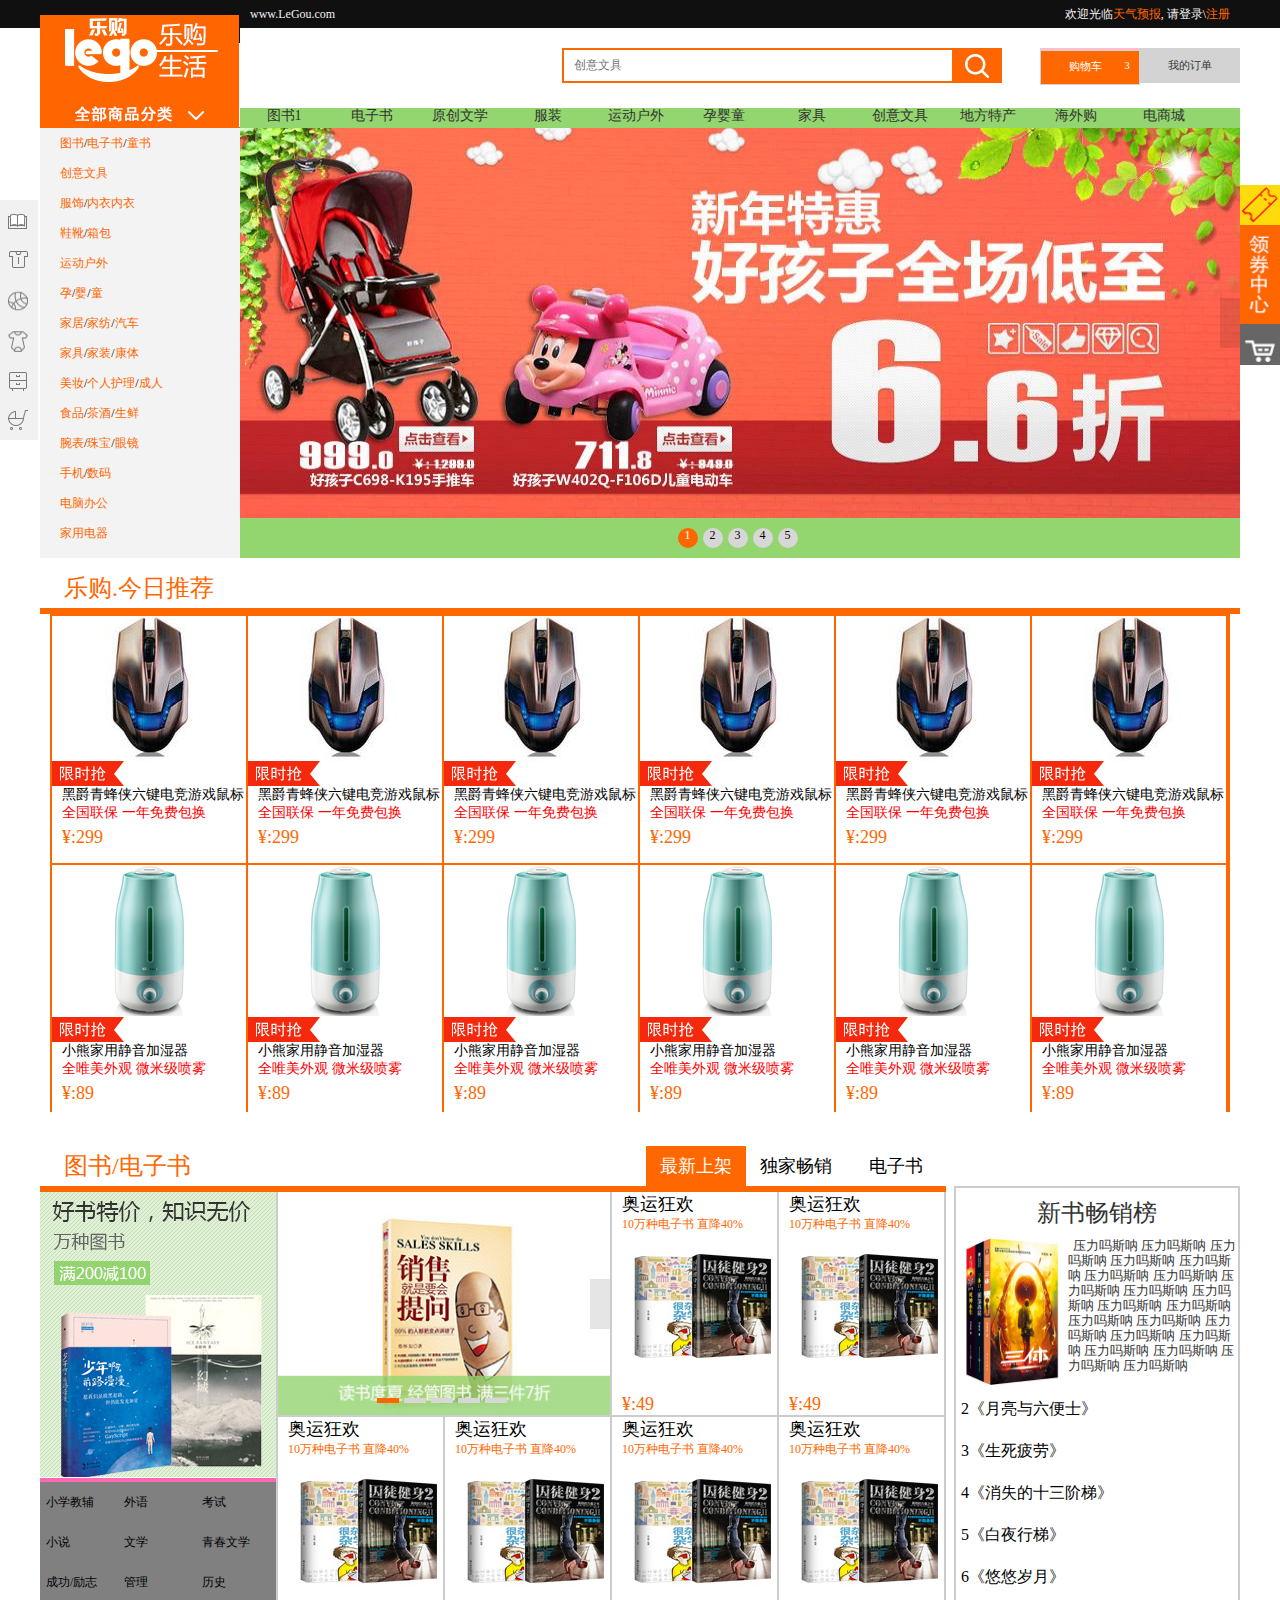
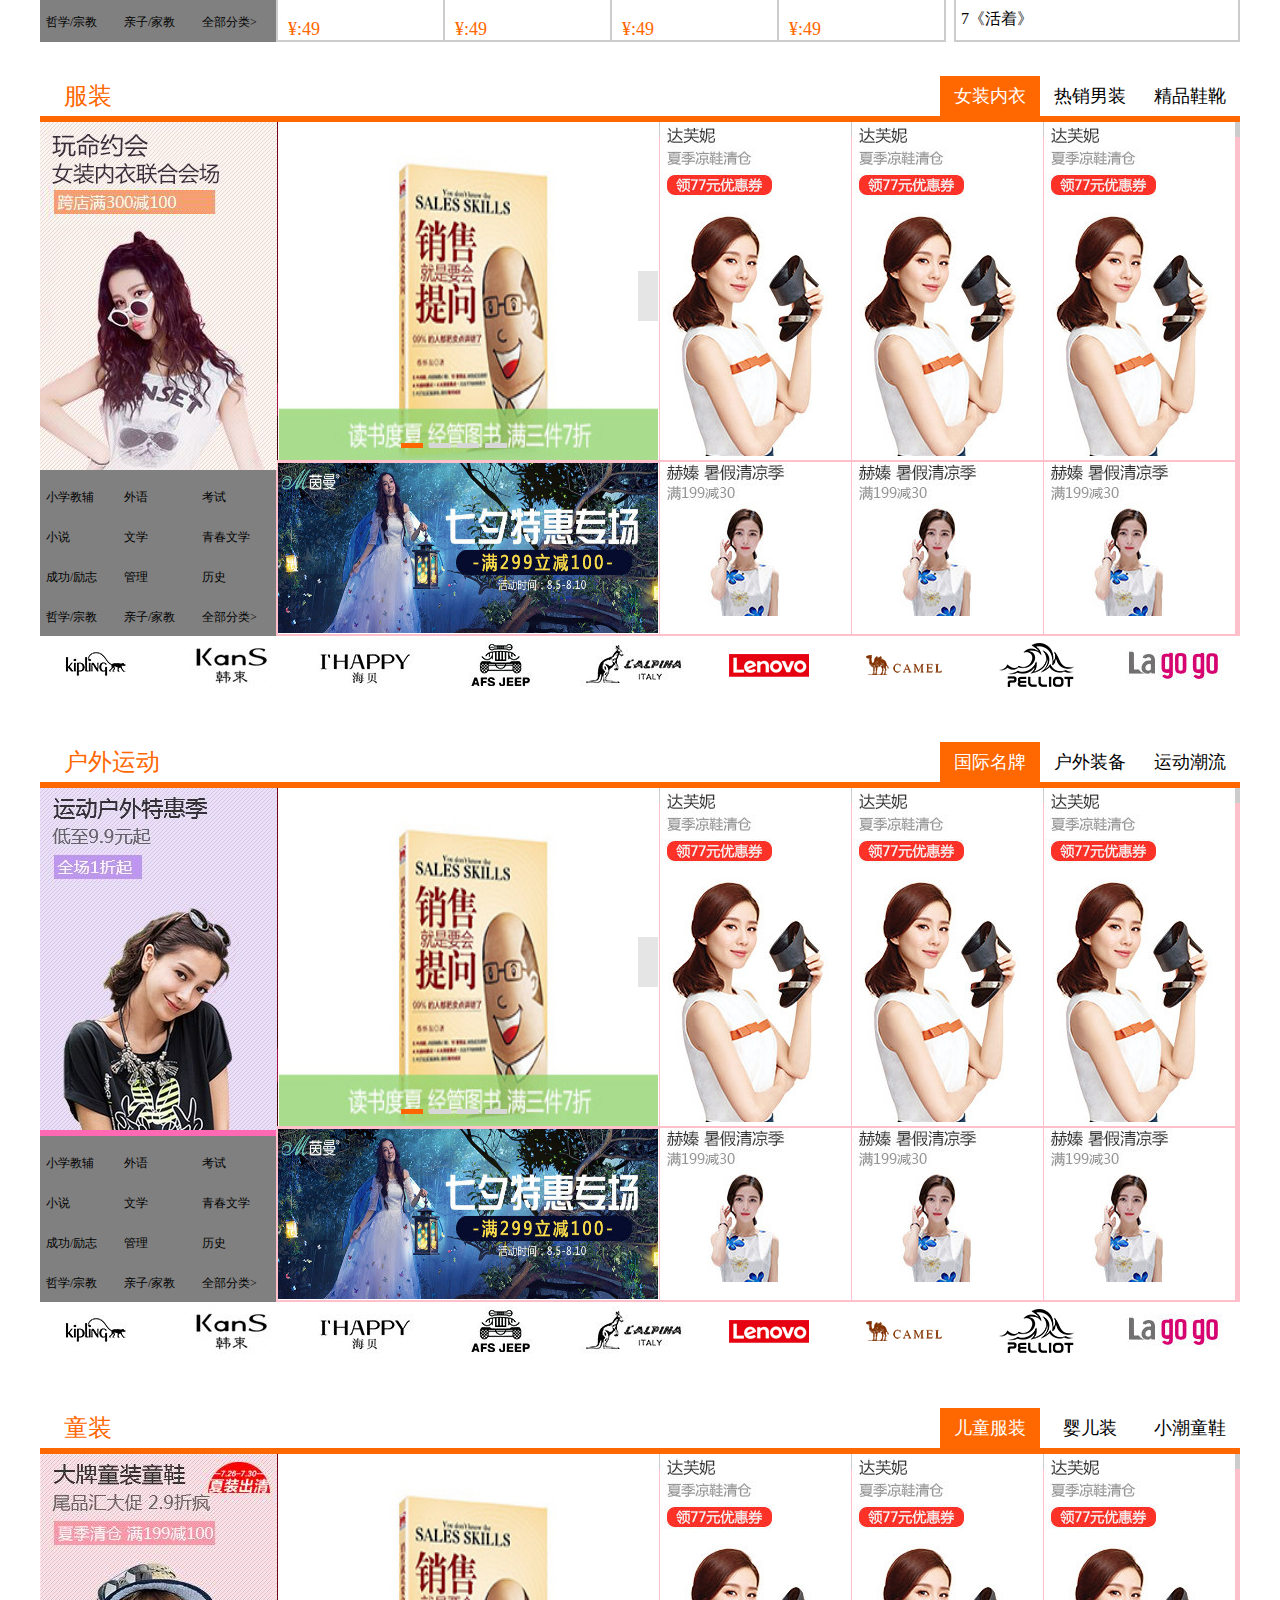
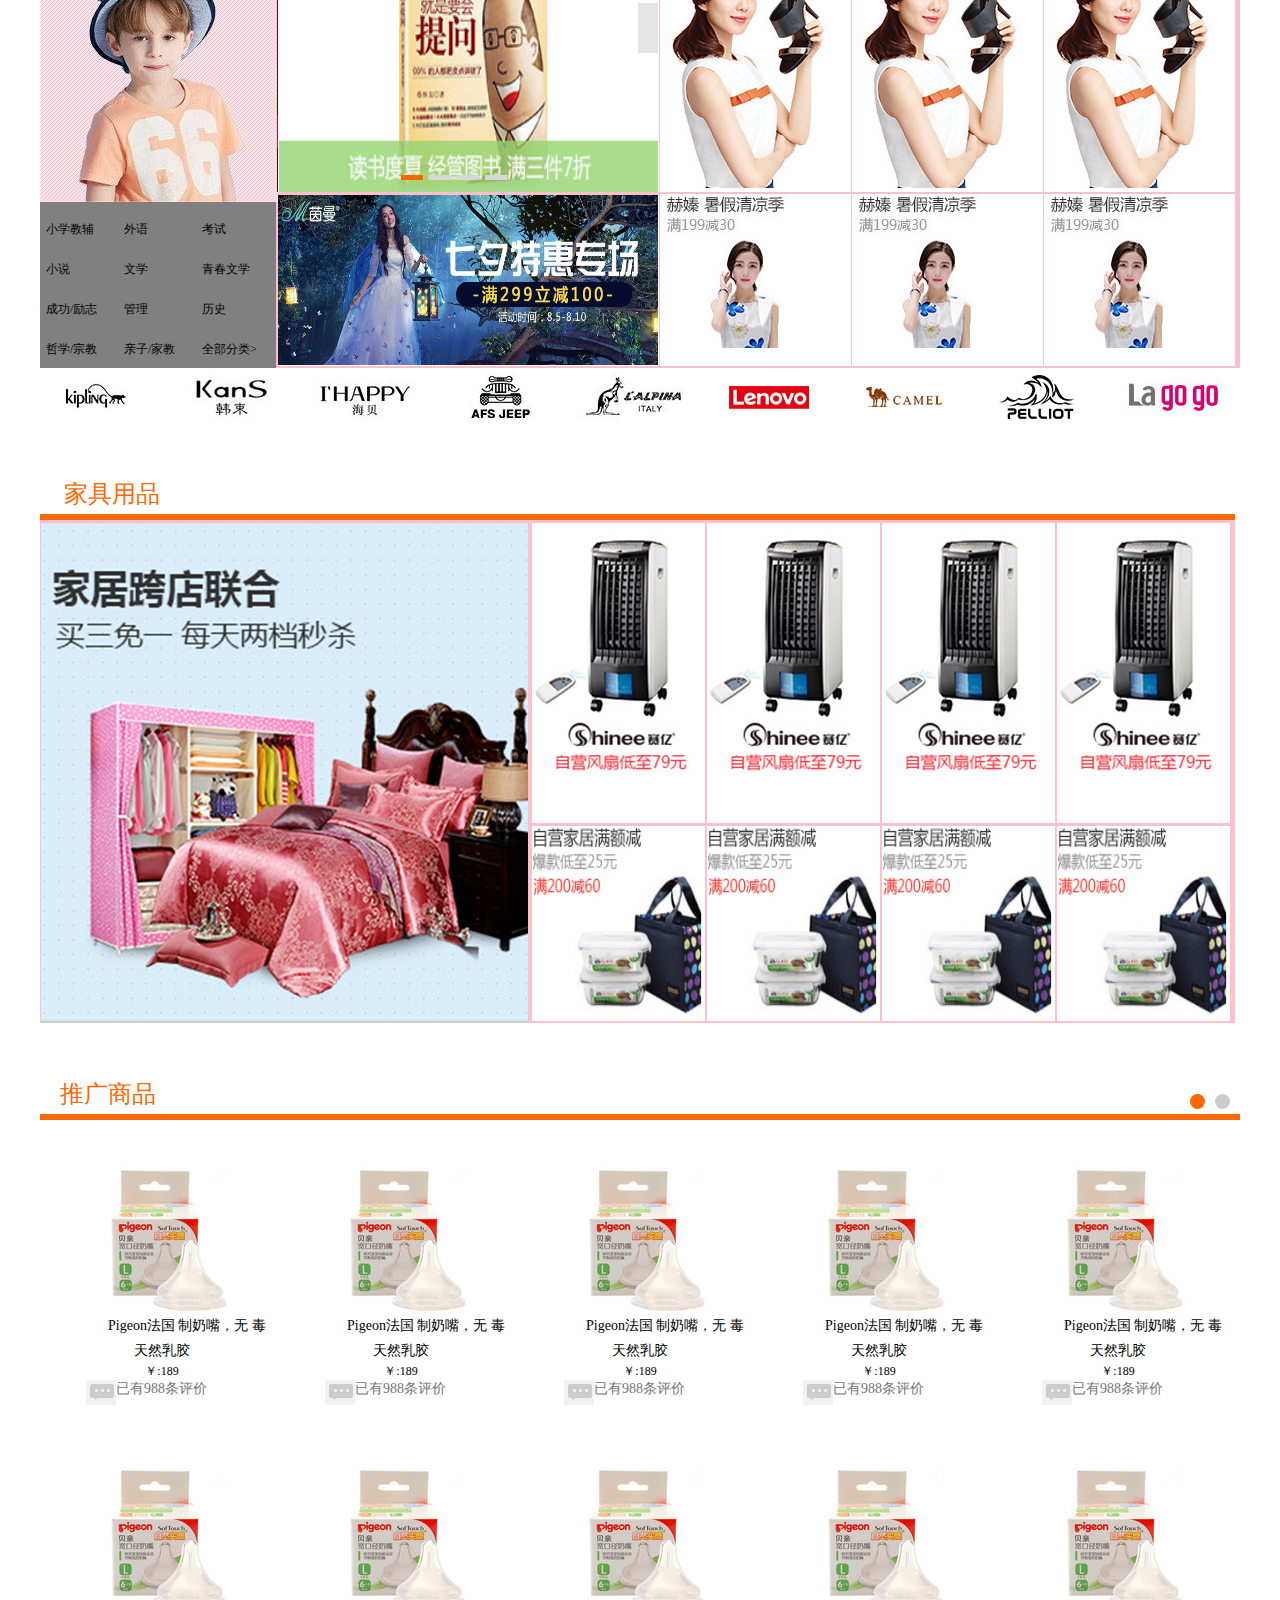
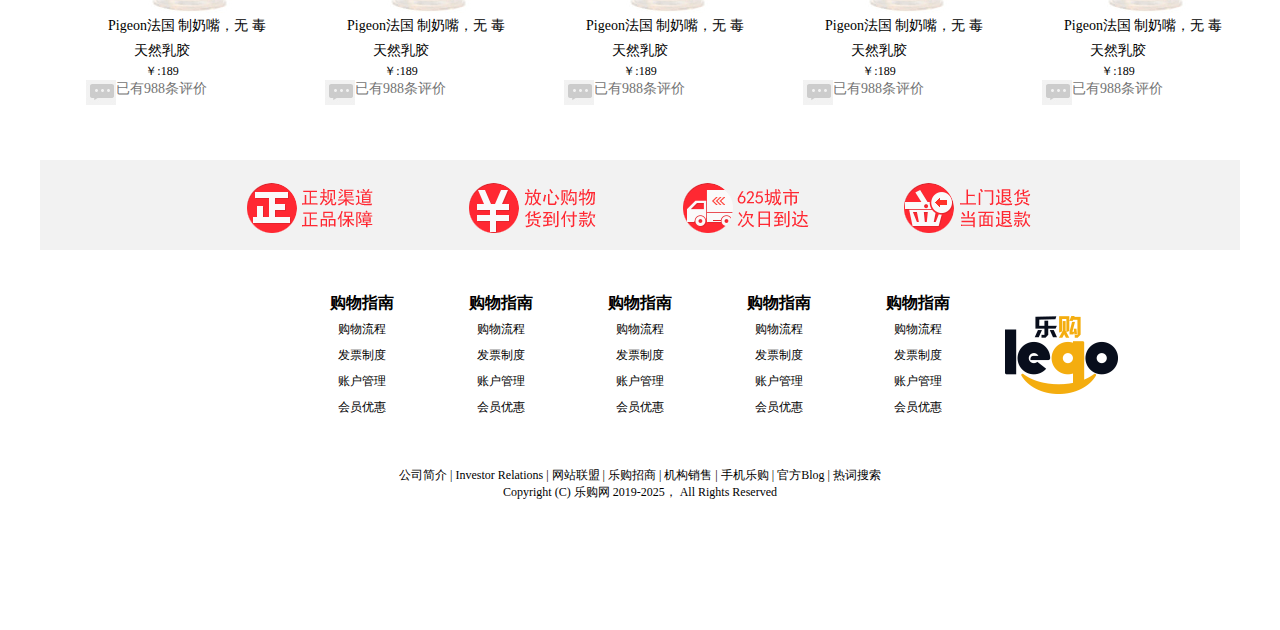
==== commit 4a2a6b53: "学v1.0.11" ====
--- a/ch13/index.html
+++ b/ch13/index.html
@@ -24,7 +24,7 @@
         <!-- 内容容器 -->
         <div class="container clearfix">
             <p class="fl"><a href="#" class="href">www.LeGou.com</a></p>
-            <p class="fr"><span>欢迎光临<a href="#" class="title">乐购</a></span>, <span>请<a href="#" class="login">登录</a>\<a href="#" class="register">注册</a> </span></p>
+            <p class="fr"><span>欢迎光临<a href="./weather.html" class="title">天气预报</a></span>, <span>请<a href="#" class="login">登录</a>\<a href="#" class="register">注册</a> </span></p>
         </div>
     </div>
 
@@ -37,7 +37,7 @@
 
             <div class="shopcart-order fr">
 
-                <button><span></span><span>购物车</span><span>3</span></button>
+                <button><span></span><span class="shop-car">购物车</span><span>3</span></button>
                 <button>我的订单</button>
             </div>
 
